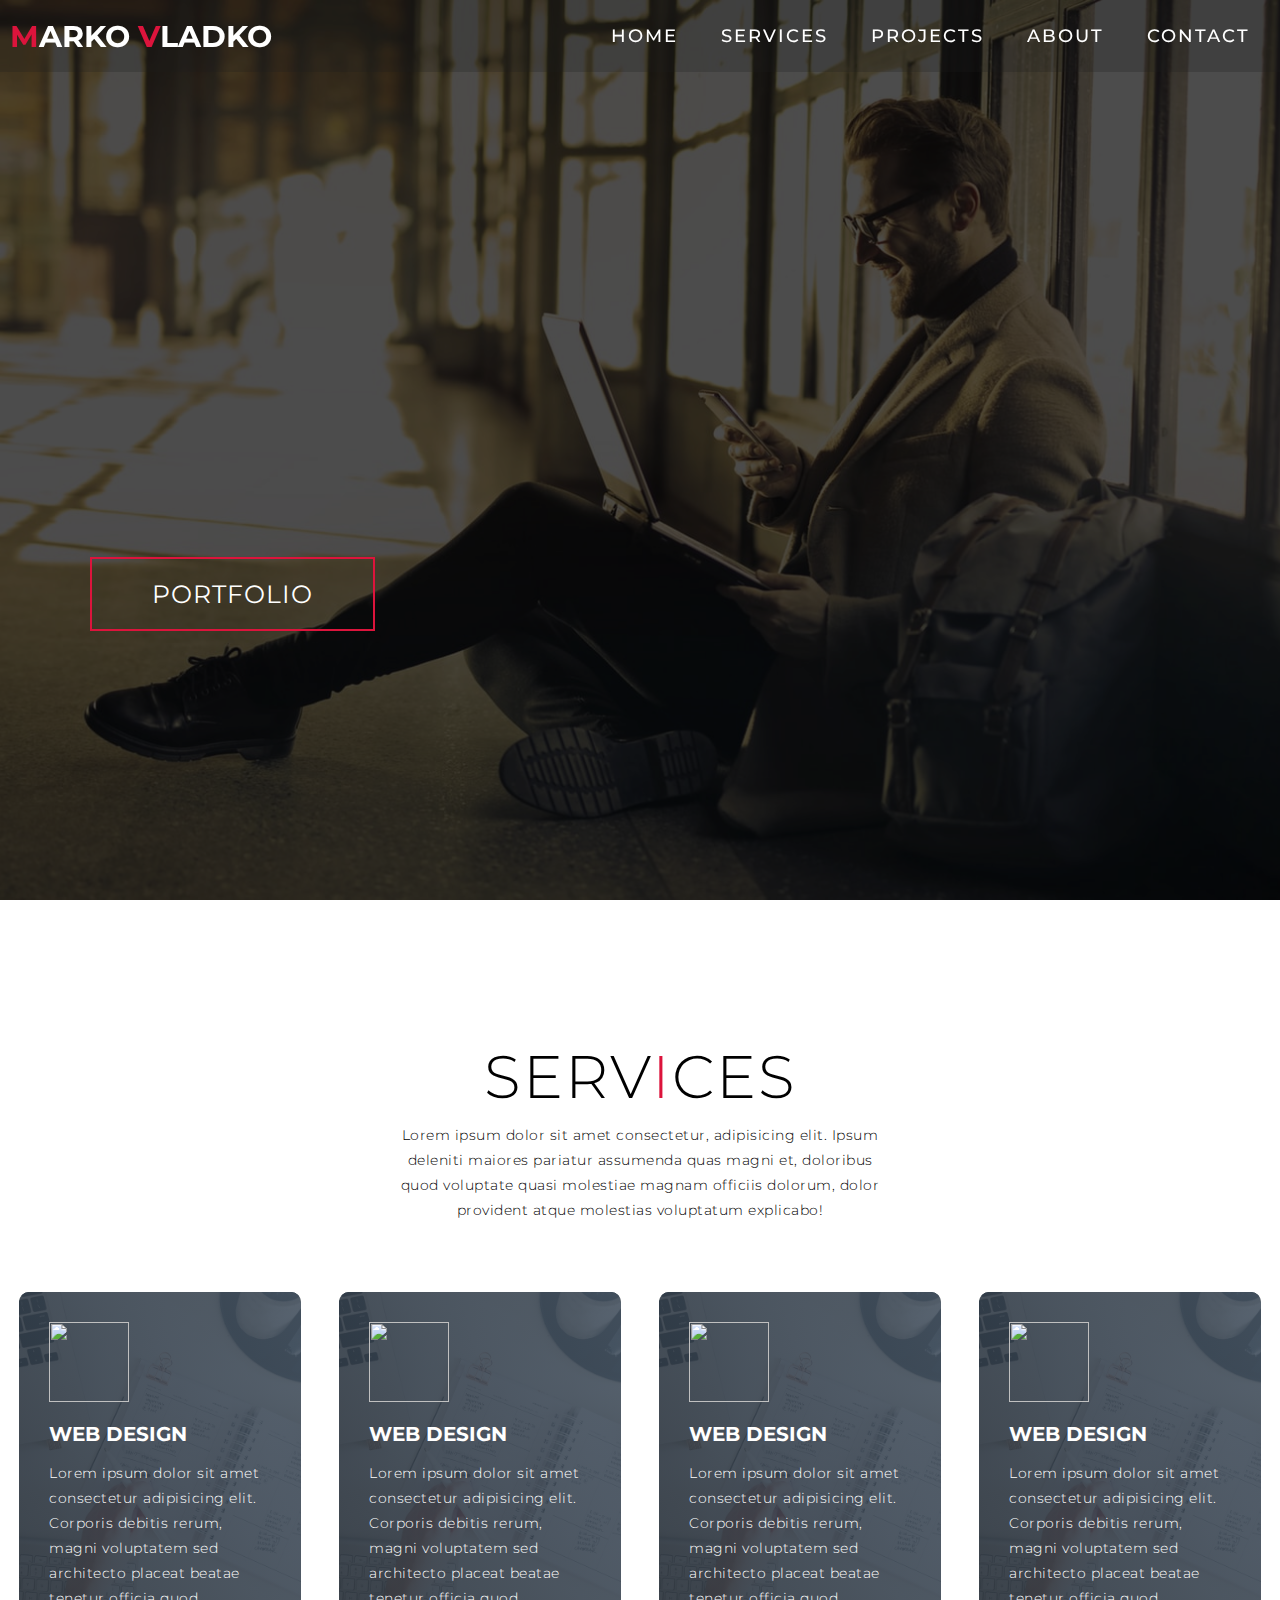
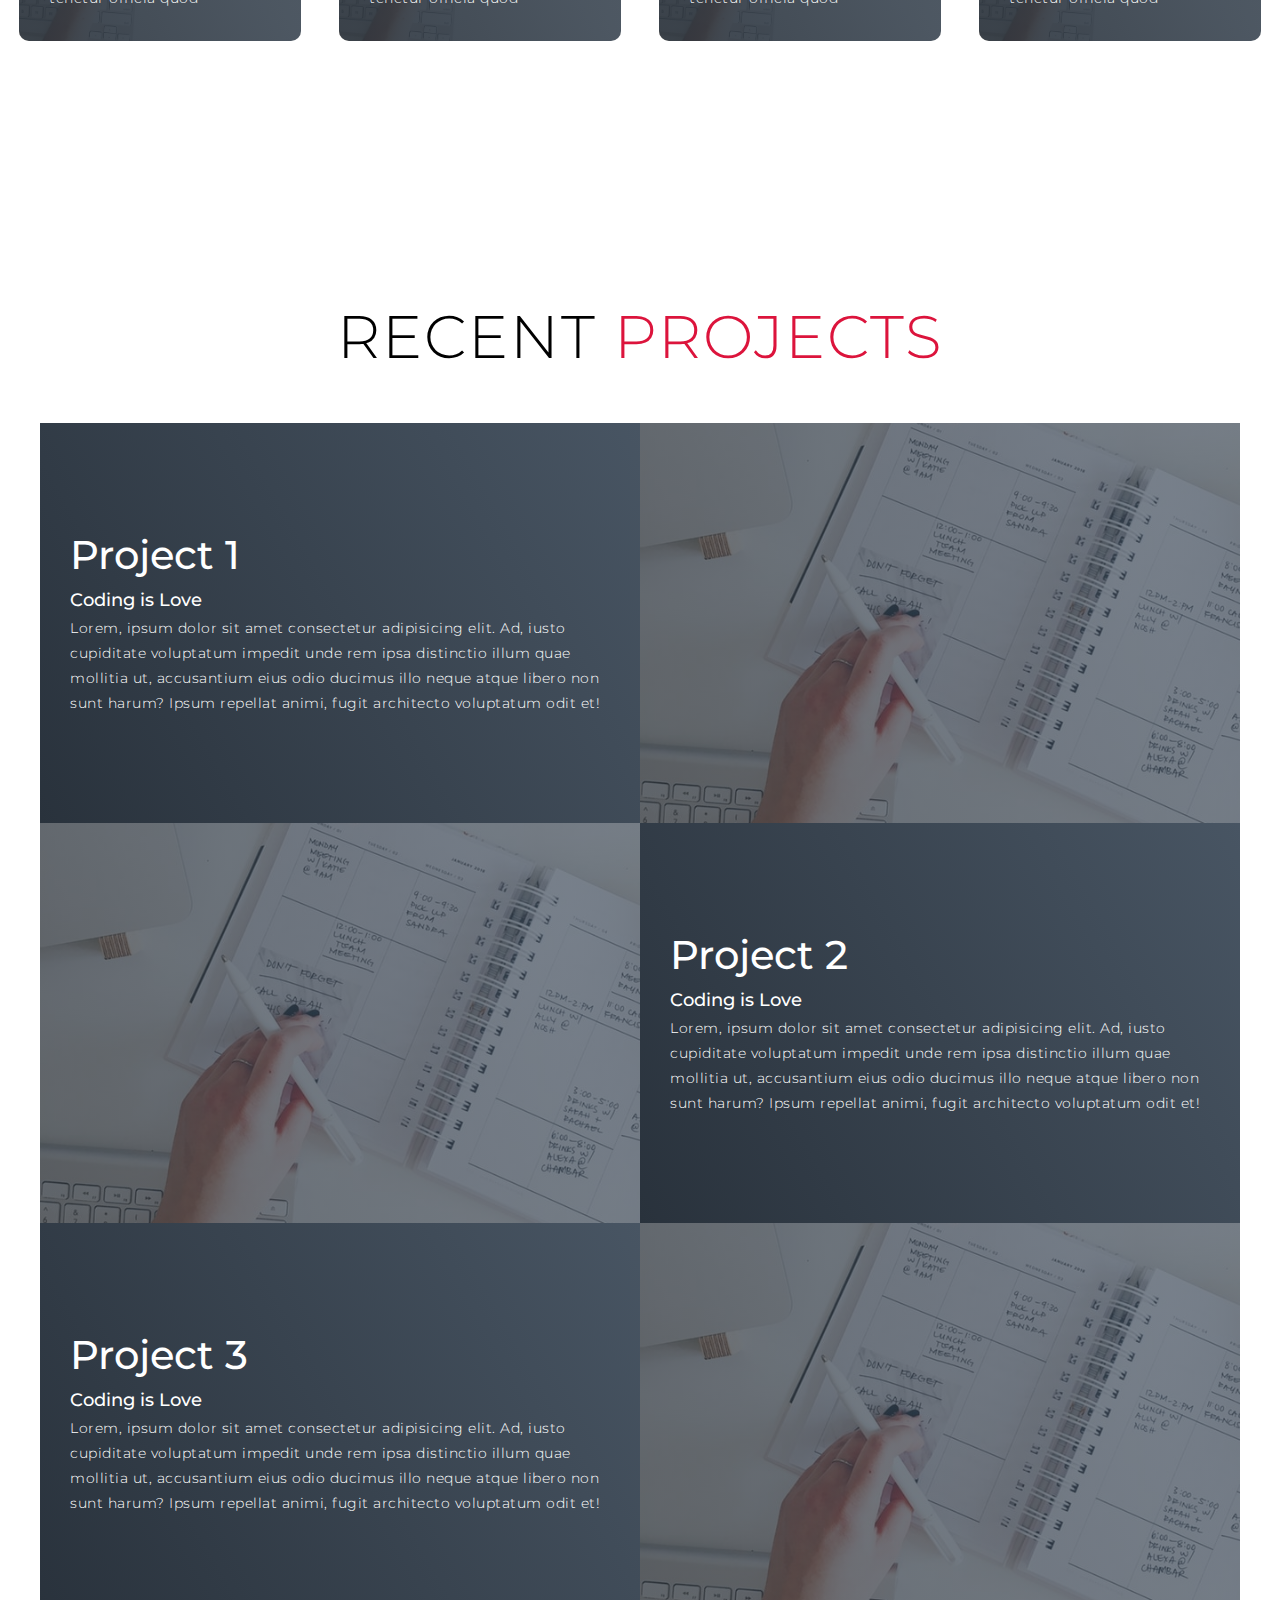
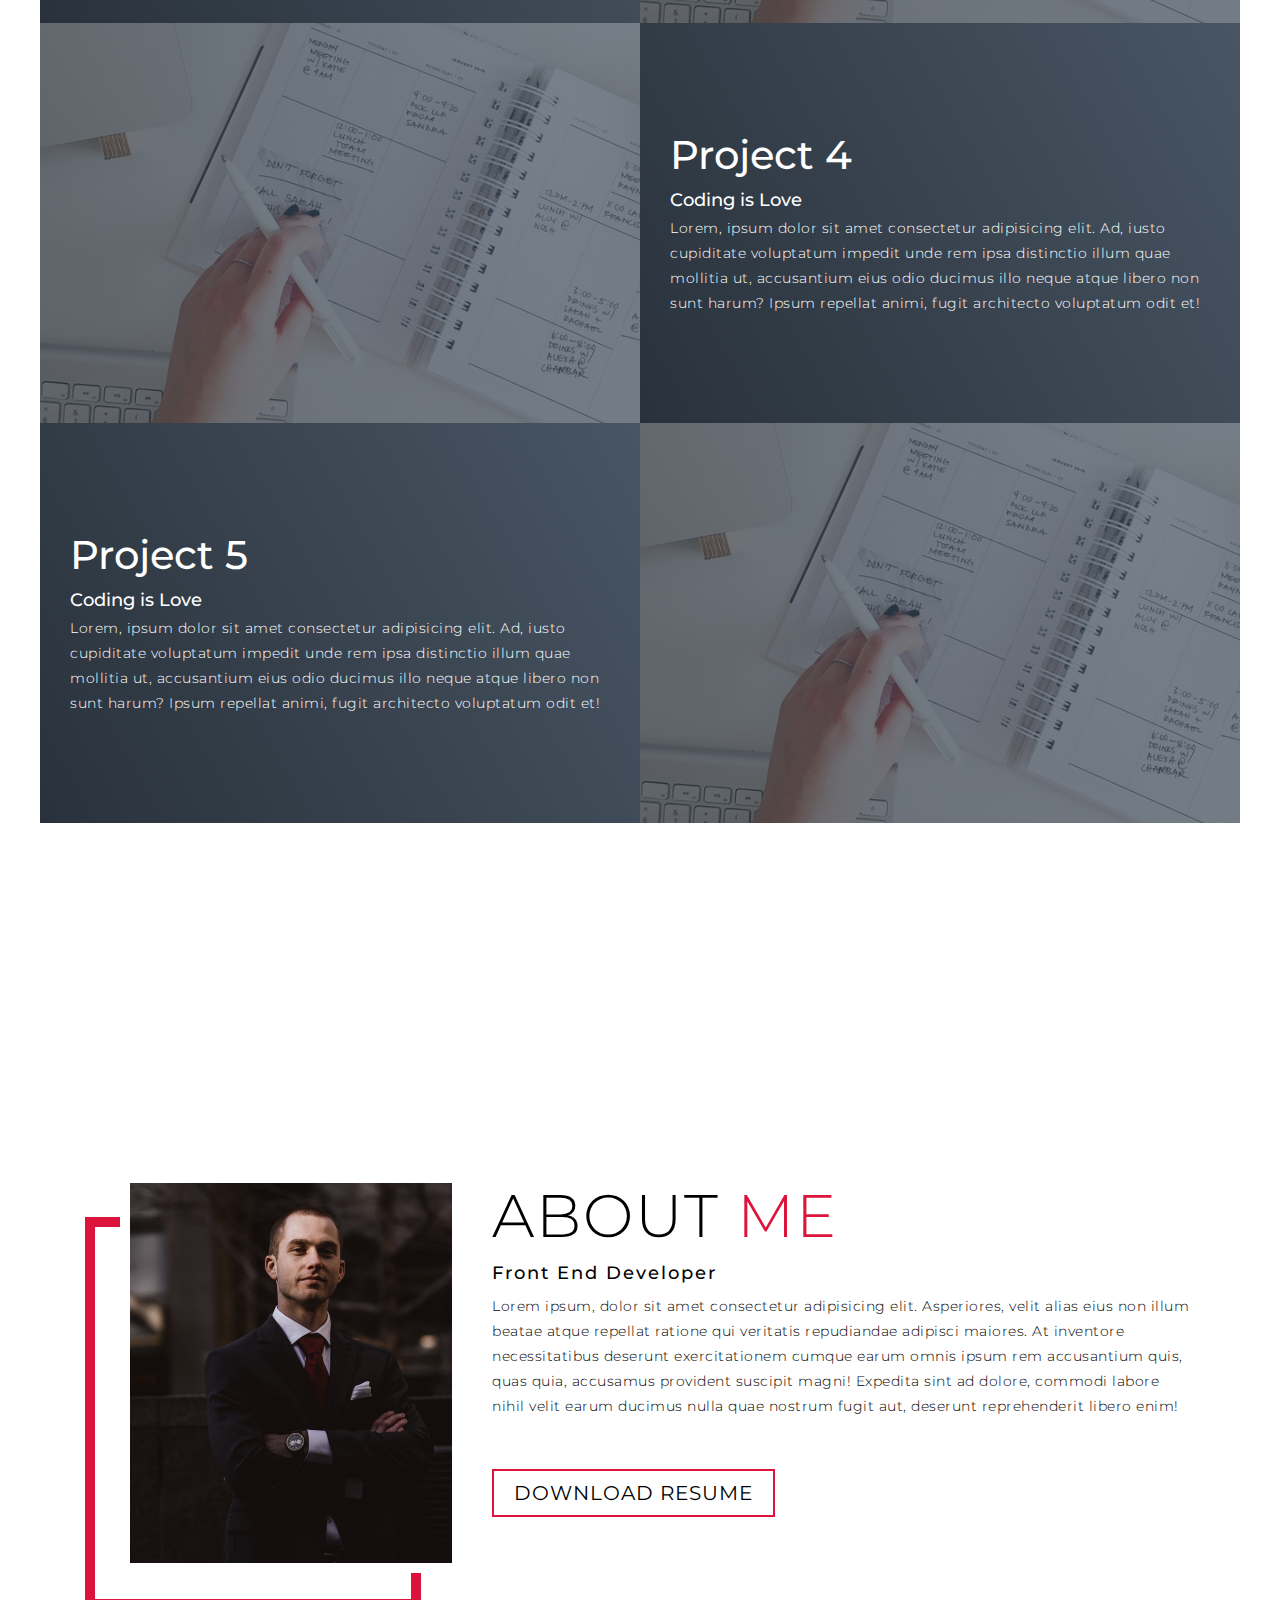
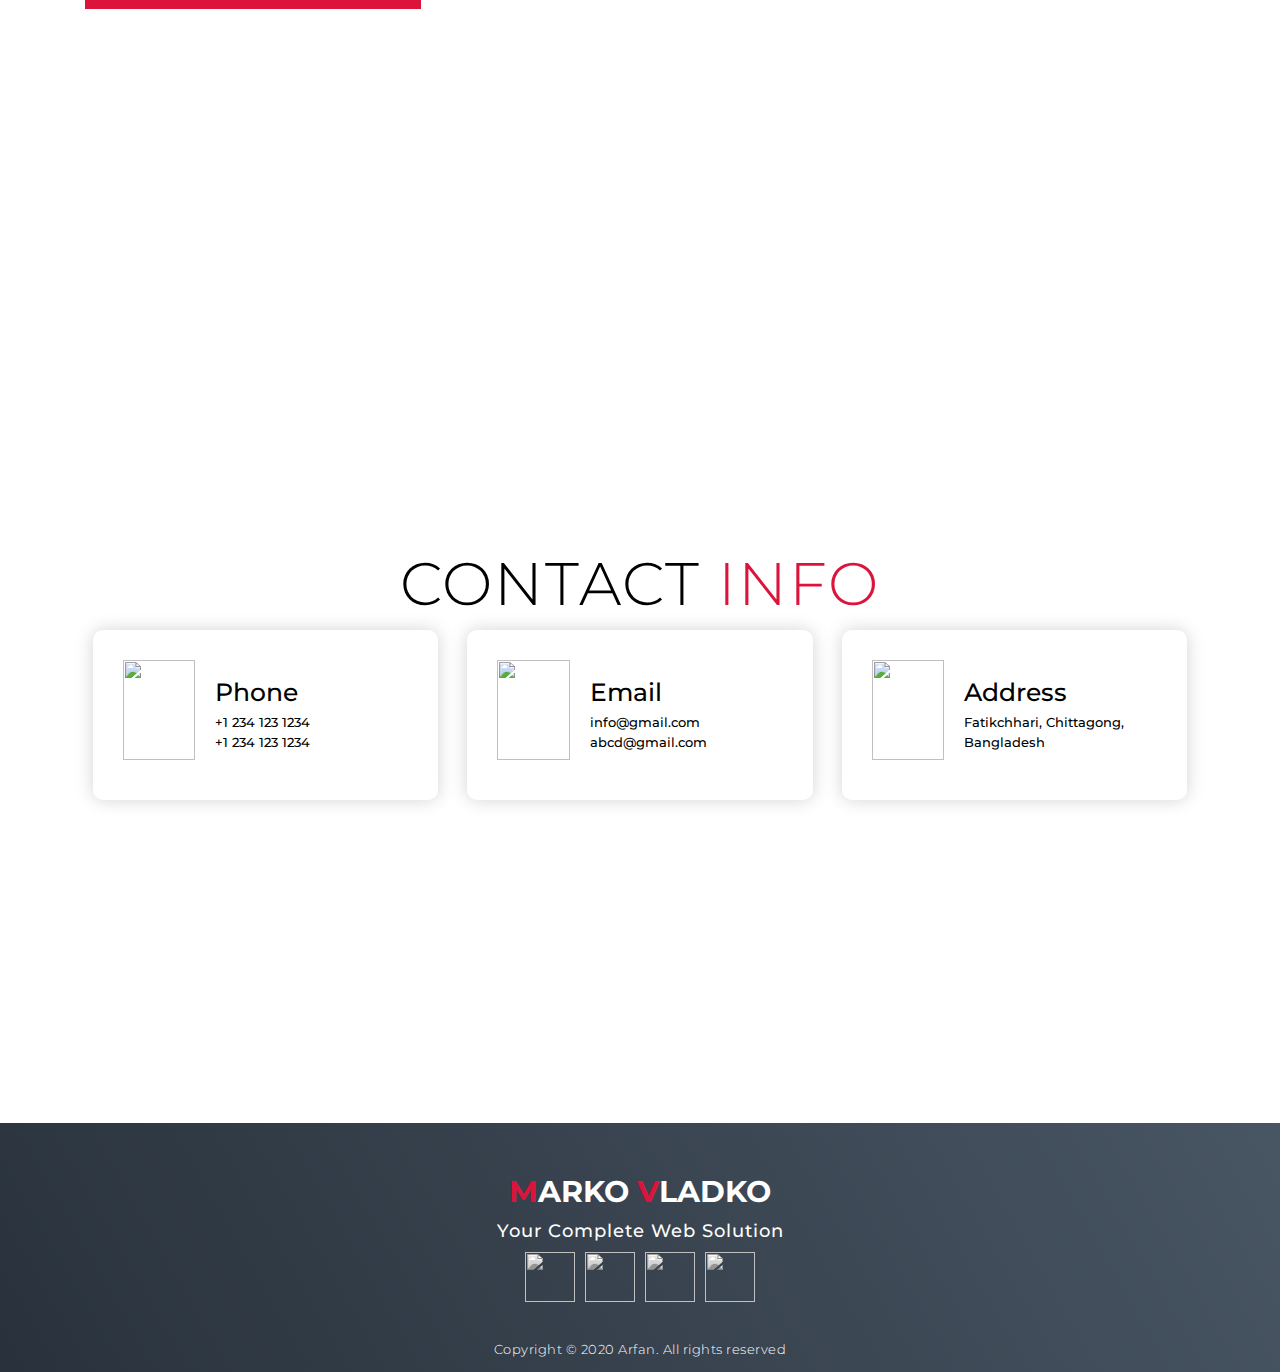
==== index.html @ 1bee06eb "zmena1" ====
<!DOCTYPE html>
<html lang="en">

<head>
    <meta charset="UTF-8">
    <meta name="viewport" content="width=device-width, initial-scale=1.0">
    <link rel="stylesheet" href="style.css">
    <title>My Website</title>
</head>

<body>
    <!-- Header -->
    <section id="header">
        <div class="header container">
            <div class="nav-bar">
                <div class="brand">
                    <a href="#hero">
                        <h1><span>M</span>arko <span>V</span>ladko</h1>
                    </a>
                </div>
                <div class="nav-list">
                    <div class="hamburger">
                        <div class="bar"></div>
                    </div>
                    <ul>
                        <li><a href="#hero" data-after="Home">Home</a></li>
                        <li><a href="#services" data-after="Service">Services</a></li>
                        <li><a href="#projects" data-after="Projects">Projects</a></li>
                        <li><a href="#about" data-after="About">About</a></li>
                        <li><a href="#contact" data-after="Contact">Contact</a></li>
                    </ul>
                </div>
            </div>
        </div>
    </section>
    <!-- End Header -->


    <!-- Hero Section  -->
    <section id="hero">
        <div class="hero container">
            <div>
                <h1>Hello, <span></span></h1>
                <h1>Our Name is <span></span></h1>
                <h1>Marko & Vladko<span></span></h1>
                <a href="#projects" type="button" class="cta">Portfolio</a>
            </div>
        </div>
    </section>
    <!-- End Hero Section  -->

    <!-- Service Section -->
    <section id="services">
        <div class="services container">
            <div class="service-top">
                <h1 class="section-title">Serv<span>i</span>ces</h1>
                <p>Lorem ipsum dolor sit amet consectetur, adipisicing elit. Ipsum deleniti maiores pariatur assumenda quas magni et, doloribus quod voluptate quasi molestiae magnam officiis dolorum, dolor provident atque molestias voluptatum explicabo!</p>
            </div>
            <div class="service-bottom">
                <div class="service-item">
                    <div class="icon"><img src="https://img.icons8.com/bubbles/100/000000/services.png" /></div>
                    <h2>Web Design</h2>
                    <p>Lorem ipsum dolor sit amet consectetur adipisicing elit. Corporis debitis rerum, magni voluptatem sed architecto placeat beatae tenetur officia quod</p>
                </div>
                <div class="service-item">
                    <div class="icon"><img src="https://img.icons8.com/bubbles/100/000000/services.png" /></div>
                    <h2>Web Design</h2>
                    <p>Lorem ipsum dolor sit amet consectetur adipisicing elit. Corporis debitis rerum, magni voluptatem sed architecto placeat beatae tenetur officia quod</p>
                </div>
                <div class="service-item">
                    <div class="icon"><img src="https://img.icons8.com/bubbles/100/000000/services.png" /></div>
                    <h2>Web Design</h2>
                    <p>Lorem ipsum dolor sit amet consectetur adipisicing elit. Corporis debitis rerum, magni voluptatem sed architecto placeat beatae tenetur officia quod</p>
                </div>
                <div class="service-item">
                    <div class="icon"><img src="https://img.icons8.com/bubbles/100/000000/services.png" /></div>
                    <h2>Web Design</h2>
                    <p>Lorem ipsum dolor sit amet consectetur adipisicing elit. Corporis debitis rerum, magni voluptatem sed architecto placeat beatae tenetur officia quod</p>
                </div>
            </div>
        </div>
    </section>
    <!-- End Service Section -->

    <!-- Projects Section -->
    <section id="projects">
        <div class="projects container">
            <div class="projects-header">
                <h1 class="section-title">Recent <span>Projects</span></h1>
            </div>
            <div class="all-projects">
                <div class="project-item">
                    <div class="project-info">
                        <h1>Project 1</h1>
                        <h2>Coding is Love</h2>
                        <p>Lorem, ipsum dolor sit amet consectetur adipisicing elit. Ad, iusto cupiditate voluptatum impedit unde rem ipsa distinctio illum quae mollitia ut, accusantium eius odio ducimus illo neque atque libero non sunt harum? Ipsum repellat
                            animi, fugit architecto voluptatum odit et!</p>
                    </div>
                    <div class="project-img">
                        <img src="./img/img-1.png" alt="img">
                    </div>
                </div>
                <div class="project-item">
                    <div class="project-info">
                        <h1>Project 2</h1>
                        <h2>Coding is Love</h2>
                        <p>Lorem, ipsum dolor sit amet consectetur adipisicing elit. Ad, iusto cupiditate voluptatum impedit unde rem ipsa distinctio illum quae mollitia ut, accusantium eius odio ducimus illo neque atque libero non sunt harum? Ipsum repellat
                            animi, fugit architecto voluptatum odit et!</p>
                    </div>
                    <div class="project-img">
                        <img src="./img/img-1.png" alt="img">
                    </div>
                </div>
                <div class="project-item">
                    <div class="project-info">
                        <h1>Project 3</h1>
                        <h2>Coding is Love</h2>
                        <p>Lorem, ipsum dolor sit amet consectetur adipisicing elit. Ad, iusto cupiditate voluptatum impedit unde rem ipsa distinctio illum quae mollitia ut, accusantium eius odio ducimus illo neque atque libero non sunt harum? Ipsum repellat
                            animi, fugit architecto voluptatum odit et!</p>
                    </div>
                    <div class="project-img">
                        <img src="./img/img-1.png" alt="img">
                    </div>
                </div>
                <div class="project-item">
                    <div class="project-info">
                        <h1>Project 4</h1>
                        <h2>Coding is Love</h2>
                        <p>Lorem, ipsum dolor sit amet consectetur adipisicing elit. Ad, iusto cupiditate voluptatum impedit unde rem ipsa distinctio illum quae mollitia ut, accusantium eius odio ducimus illo neque atque libero non sunt harum? Ipsum repellat
                            animi, fugit architecto voluptatum odit et!</p>
                    </div>
                    <div class="project-img">
                        <img src="./img/img-1.png" alt="img">
                    </div>
                </div>
                <div class="project-item">
                    <div class="project-info">
                        <h1>Project 5</h1>
                        <h2>Coding is Love</h2>
                        <p>Lorem, ipsum dolor sit amet consectetur adipisicing elit. Ad, iusto cupiditate voluptatum impedit unde rem ipsa distinctio illum quae mollitia ut, accusantium eius odio ducimus illo neque atque libero non sunt harum? Ipsum repellat
                            animi, fugit architecto voluptatum odit et!</p>
                    </div>
                    <div class="project-img">
                        <img src="./img/img-1.png" alt="img">
                    </div>
                </div>
            </div>
        </div>
    </section>
    <!-- End Projects Section -->

    <!-- About Section -->
    <section id="about">
        <div class="about container">
            <div class="col-left">
                <div class="about-img">
                    <img src="./img/img-2.png" alt="img">
                </div>
            </div>
            <div class="col-right">
                <h1 class="section-title">About <span>me</span></h1>
                <h2>Front End Developer</h2>
                <p>Lorem ipsum, dolor sit amet consectetur adipisicing elit. Asperiores, velit alias eius non illum beatae atque repellat ratione qui veritatis repudiandae adipisci maiores. At inventore necessitatibus deserunt exercitationem cumque earum
                    omnis ipsum rem accusantium quis, quas quia, accusamus provident suscipit magni! Expedita sint ad dolore, commodi labore nihil velit earum ducimus nulla quae nostrum fugit aut, deserunt reprehenderit libero enim!</p>
                <a href="#" class="cta">Download Resume</a>
            </div>
        </div>
    </section>
    <!-- End About Section -->

    <!-- Contact Section -->
    <section id="contact">
        <div class="contact container">
            <div>
                <h1 class="section-title">Contact <span>info</span></h1>
            </div>
            <div class="contact-items">
                <div class="contact-item">
                    <div class="icon"><img src="https://img.icons8.com/bubbles/100/000000/phone.png" /></div>
                    <div class="contact-info">
                        <h1>Phone</h1>
                        <h2>+1 234 123 1234</h2>
                        <h2>+1 234 123 1234</h2>
                    </div>
                </div>
                <div class="contact-item">
                    <div class="icon"><img src="https://img.icons8.com/bubbles/100/000000/new-post.png" /></div>
                    <div class="contact-info">
                        <h1>Email</h1>
                        <h2>info@gmail.com</h2>
                        <h2>abcd@gmail.com</h2>
                    </div>
                </div>
                <div class="contact-item">
                    <div class="icon"><img src="https://img.icons8.com/bubbles/100/000000/map-marker.png" /></div>
                    <div class="contact-info">
                        <h1>Address</h1>
                        <h2>Fatikchhari, Chittagong, Bangladesh</h2>
                    </div>
                </div>
            </div>
        </div>
    </section>
    <!-- End Contact Section -->

    <!-- Footer -->
    <section id="footer">
        <div class="footer container">
            <div class="brand">
                <h1><span>M</span>arko <span>V</span>ladko</h1>
            </div>
            <h2>Your Complete Web Solution</h2>
            <div class="social-icon">
                <div class="social-item">
                    <a href="#"><img src="https://img.icons8.com/bubbles/100/000000/facebook-new.png" /></a>
                </div>
                <div class="social-item">
                    <a href="#"><img src="https://img.icons8.com/bubbles/100/000000/instagram-new.png" /></a>
                </div>
                <div class="social-item">
                    <a href="#"><img src="https://img.icons8.com/bubbles/100/000000/twitter.png" /></a>
                </div>
                <div class="social-item">
                    <a href="#"><img src="https://img.icons8.com/bubbles/100/000000/behance.png" /></a>
                </div>
            </div>
            <p>Copyright © 2020 Arfan. All rights reserved</p>
        </div>
    </section>
    <!-- End Footer -->
    <script src="./app.js"></script>
</body>

</html>
---- style.css ----
@import 'https://fonts.googleapis.com/css?family=Montserrat:300, 400, 700&display=swap';
* {
	padding: 0;
	margin: 0;
	box-sizing: border-box;
}
html {
	font-size: 10px;
	font-family: 'Montserrat', sans-serif;
	scroll-behavior: smooth;
}
a {
	text-decoration: none;
}
.container {
	min-height: 100vh;
	width: 100%;
	display: flex;
	align-items: center;
	justify-content: center;
}
img {
	height: 100%;
	width: 100%;
	object-fit: cover;
}
p {
	color: black;
	font-size: 1.4rem;
	margin-top: 5px;
	line-height: 2.5rem;
	font-weight: 300;
	letter-spacing: 0.05rem;
}
.section-title {
	font-size: 4rem;
	font-weight: 300;
	color: black;
	margin-bottom: 10px;
	text-transform: uppercase;
	letter-spacing: 0.2rem;
	text-align: center;
}
.section-title span {
	color: crimson;
}

.cta {
	display: inline-block;
	padding: 10px 30px;
	color: white;
	background-color: transparent;
	border: 2px solid crimson;
	font-size: 2rem;
	text-transform: uppercase;
	letter-spacing: 0.1rem;
	margin-top: 30px;
	transition: 0.3s ease;
	transition-property: background-color, color;
}
.cta:hover {
	color: white;
	background-color: crimson;
}
.brand h1 {
	font-size: 3rem;
	text-transform: uppercase;
	color: white;
}
.brand h1 span {
	color: crimson;
}

/* Header section */
#header {
	position: fixed;
	z-index: 1000;
	left: 0;
	top: 0;
	width: 100vw;
	height: auto;
}
#header .header {
	min-height: 8vh;
	background-color: rgba(31, 30, 30, 0.24);
	transition: 0.3s ease background-color;
}
#header .nav-bar {
	display: flex;
	align-items: center;
	justify-content: space-between;
	width: 100%;
	height: 100%;
	max-width: 1300px;
	padding: 0 10px;
}
#header .nav-list ul {
	list-style: none;
	position: absolute;
	background-color: rgb(31, 30, 30);
	width: 100vw;
	height: 100vh;
	left: 100%;
	top: 0;
	display: flex;
	flex-direction: column;
	justify-content: center;
	align-items: center;
	z-index: 1;
	overflow-x: hidden;
	transition: 0.5s ease left;
}
#header .nav-list ul.active {
	left: 0%;
}
#header .nav-list ul a {
	font-size: 2.5rem;
	font-weight: 500;
	letter-spacing: 0.2rem;
	text-decoration: none;
	color: white;
	text-transform: uppercase;
	padding: 20px;
	display: block;
}
#header .nav-list ul a::after {
	content: attr(data-after);
	position: absolute;
	top: 50%;
	left: 50%;
	transform: translate(-50%, -50%) scale(0);
	color: rgba(240, 248, 255, 0.021);
	font-size: 13rem;
	letter-spacing: 50px;
	z-index: -1;
	transition: 0.3s ease letter-spacing;
}
#header .nav-list ul li:hover a::after {
	transform: translate(-50%, -50%) scale(1);
	letter-spacing: initial;
}
#header .nav-list ul li:hover a {
	color: crimson;
}
#header .hamburger {
	height: 60px;
	width: 60px;
	display: inline-block;
	border: 3px solid white;
	border-radius: 50%;
	position: relative;
	display: flex;
	align-items: center;
	justify-content: center;
	z-index: 100;
	cursor: pointer;
	transform: scale(0.8);
	margin-right: 20px;
}
#header .hamburger:after {
	position: absolute;
	content: '';
	height: 100%;
	width: 100%;
	border-radius: 50%;
	border: 3px solid white;
	animation: hamburger_puls 1s ease infinite;
}
#header .hamburger .bar {
	height: 2px;
	width: 30px;
	position: relative;
	background-color: white;
	z-index: -1;
}
#header .hamburger .bar::after,
#header .hamburger .bar::before {
	content: '';
	position: absolute;
	height: 100%;
	width: 100%;
	left: 0;
	background-color: white;
	transition: 0.3s ease;
	transition-property: top, bottom;
}
#header .hamburger .bar::after {
	top: 8px;
}
#header .hamburger .bar::before {
	bottom: 8px;
}
#header .hamburger.active .bar::before {
	bottom: 0;
}
#header .hamburger.active .bar::after {
	top: 0;
}
/* End Header section */

/* Hero Section */
#hero {
	background-image: url(./img/hero-bg.png);
	background-size: cover;
	background-position: top center;
	position: relative;
	z-index: 1;
}
#hero::after {
	content: '';
	position: absolute;
	left: 0;
	top: 0;
	height: 100%;
	width: 100%;
	background-color: black;
	opacity: 0.7;
	z-index: -1;
}
#hero .hero {
	max-width: 1200px;
	margin: 0 auto;
	padding: 0 50px;
	justify-content: flex-start;
}
#hero h1 {
	display: block;
	width: fit-content;
	font-size: 4rem;
	position: relative;
	color: transparent;
	animation: text_reveal 0.5s ease forwards;
	animation-delay: 1s;
}
#hero h1:nth-child(1) {
	animation-delay: 1s;
}
#hero h1:nth-child(2) {
	animation-delay: 2s;
}
#hero h1:nth-child(3) {
	animation: text_reveal_name 0.5s ease forwards;
	animation-delay: 3s;
}
#hero h1 span {
	position: absolute;
	top: 0;
	left: 0;
	height: 100%;
	width: 0;
	background-color: crimson;
	animation: text_reveal_box 1s ease;
	animation-delay: 0.5s;
}
#hero h1:nth-child(1) span {
	animation-delay: 0.5s;
}
#hero h1:nth-child(2) span {
	animation-delay: 1.5s;
}
#hero h1:nth-child(3) span {
	animation-delay: 2.5s;
}

/* End Hero Section */

/* Services Section */
#services .services {
	flex-direction: column;
	text-align: center;
	max-width: 1500px;
	margin: 0 auto;
	padding: 100px 0;
}
#services .service-top {
	max-width: 500px;
	margin: 0 auto;
}
#services .service-bottom {
	display: flex;
	align-items: center;
	justify-content: center;
	flex-wrap: wrap;
	margin-top: 50px;
}
#services .service-item {
	flex-basis: 80%;
	display: flex;
	align-items: flex-start;
	justify-content: center;
	flex-direction: column;
	padding: 30px;
	border-radius: 10px;
	background-image: url(./img/img-1.png);
	background-size: cover;
	margin: 10px 5%;
	position: relative;
	z-index: 1;
	overflow: hidden;
}
#services .service-item::after {
	content: '';
	position: absolute;
	left: 0;
	top: 0;
	height: 100%;
	width: 100%;
	background-image: linear-gradient(60deg, #29323c 0%, #485563 100%);
	opacity: 0.9;
	z-index: -1;
}
#services .service-bottom .icon {
	height: 80px;
	width: 80px;
	margin-bottom: 20px;
}
#services .service-item h2 {
	font-size: 2rem;
	color: white;
	margin-bottom: 10px;
	text-transform: uppercase;
}
#services .service-item p {
	color: white;
	text-align: left;
}
/* End Services Section */

/* Projects section */
#projects .projects {
	flex-direction: column;
	max-width: 1200px;
	margin: 0 auto;
	padding: 100px 0;
}
#projects .projects-header h1 {
	margin-bottom: 50px;
}
#projects .all-projects {
	display: flex;
	align-items: center;
	justify-content: center;
	flex-direction: column;
}
#projects .project-item {
	display: flex;
	align-items: center;
	justify-content: center;
	flex-direction: column;
	width: 80%;
	margin: 20px auto;
	overflow: hidden;
	border-radius: 10px;
}
#projects .project-info {
	padding: 30px;
	flex-basis: 50%;
	height: 100%;
	display: flex;
	align-items: flex-start;
	justify-content: center;
	flex-direction: column;
	background-image: linear-gradient(60deg, #29323c 0%, #485563 100%);
	color: white;
}
#projects .project-info h1 {
	font-size: 4rem;
	font-weight: 500;
}
#projects .project-info h2 {
	font-size: 1.8rem;
	font-weight: 500;
	margin-top: 10px;
}
#projects .project-info p {
	color: white;
}
#projects .project-img {
	flex-basis: 50%;
	height: 300px;
	overflow: hidden;
	position: relative;
}
#projects .project-img:after {
	content: '';
	position: absolute;
	left: 0;
	top: 0;
	height: 100%;
	width: 100%;
	background-image: linear-gradient(60deg, #29323c 0%, #485563 100%);
	opacity: 0.7;
}
#projects .project-img img {
	transition: 0.3s ease transform;
}
#projects .project-item:hover .project-img img {
	transform: scale(1.1);
}
/* End Projects section */

/* About Section */
#about .about {
	flex-direction: column-reverse;
	text-align: center;
	max-width: 1200px;
	margin: 0 auto;
	padding: 100px 20px;
}
#about .col-left {
	width: 250px;
	height: 360px;
}
#about .col-right {
	width: 100%;
}
#about .col-right h2 {
	font-size: 1.8rem;
	font-weight: 500;
	letter-spacing: 0.2rem;
	margin-bottom: 10px;
}
#about .col-right p {
	margin-bottom: 20px;
}
#about .col-right .cta {
	color: black;
	margin-bottom: 50px;
	padding: 10px 20px;
	font-size: 2rem;
}
#about .col-left .about-img {
	height: 100%;
	width: 100%;
	position: relative;
	border: 10px solid white;
}
#about .col-left .about-img::after {
	content: '';
	position: absolute;
	left: -33px;
	top: 19px;
	height: 98%;
	width: 98%;
	border: 7px solid crimson;
	z-index: -1;
}
/* End About Section */

/* contact Section */
#contact .contact {
	flex-direction: column;
	max-width: 1200px;
	margin: 0 auto;
	width: 90%;
}
#contact .contact-items {
	/* max-width: 400px; */
	width: 100%;
}
#contact .contact-item {
	width: 80%;
	padding: 20px;
	text-align: center;
	border-radius: 10px;
	padding: 30px;
	margin: 30px;
	display: flex;
	justify-content: center;
	align-items: center;
	flex-direction: column;
	box-shadow: 0px 0px 18px 0 #0000002c;
	transition: 0.3s ease box-shadow;
}
#contact .contact-item:hover {
	box-shadow: 0px 0px 5px 0 #0000002c;
}
#contact .icon {
	width: 70px;
	margin: 0 auto;
	margin-bottom: 10px;
}
#contact .contact-info h1 {
	font-size: 2.5rem;
	font-weight: 500;
	margin-bottom: 5px;
}
#contact .contact-info h2 {
	font-size: 1.3rem;
	line-height: 2rem;
	font-weight: 500;
}
/*End contact Section */

/* Footer */
#footer {
	background-image: linear-gradient(60deg, #29323c 0%, #485563 100%);
}
#footer .footer {
	min-height: 200px;
	flex-direction: column;
	padding-top: 50px;
	padding-bottom: 10px;
}
#footer h2 {
	color: white;
	font-weight: 500;
	font-size: 1.8rem;
	letter-spacing: 0.1rem;
	margin-top: 10px;
	margin-bottom: 10px;
}
#footer .social-icon {
	display: flex;
	margin-bottom: 30px;
}
#footer .social-item {
	height: 50px;
	width: 50px;
	margin: 0 5px;
}
#footer .social-item img {
	filter: grayscale(1);
	transition: 0.3s ease filter;
}
#footer .social-item:hover img {
	filter: grayscale(0);
}
#footer p {
	color: white;
	font-size: 1.3rem;
}
/* End Footer */

/* Keyframes */
@keyframes hamburger_puls {
	0% {
		opacity: 1;
		transform: scale(1);
	}
	100% {
		opacity: 0;
		transform: scale(1.4);
	}
}
@keyframes text_reveal_box {
	50% {
		width: 100%;
		left: 0;
	}
	100% {
		width: 0;
		left: 100%;
	}
}
@keyframes text_reveal {
	100% {
		color: white;
	}
}
@keyframes text_reveal_name {
	100% {
		color: crimson;
		font-weight: 500;
	}
}
/* End Keyframes */

/* Media Query For Tablet */
@media only screen and (min-width: 768px) {
	.cta {
		font-size: 2.5rem;
		padding: 20px 60px;
	}
	h1.section-title {
		font-size: 6rem;
	}

	/* Hero */
	#hero h1 {
		font-size: 7rem;
	}
	/* End Hero */

	/* Services Section */
	#services .service-bottom .service-item {
		flex-basis: 45%;
		margin: 2.5%;
	}
	/* End Services Section */

	/* Project */
	#projects .project-item {
		flex-direction: row;
	}
	#projects .project-item:nth-child(even) {
		flex-direction: row-reverse;
	}
	#projects .project-item {
		height: 400px;
		margin: 0;
		width: 100%;
		border-radius: 0;
	}
	#projects .all-projects .project-info {
		height: 100%;
	}
	#projects .all-projects .project-img {
		height: 100%;
	}
	/* End Project */

	/* About */
	#about .about {
		flex-direction: row;
	}
	#about .col-left {
		width: 600px;
		height: 400px;
		padding-left: 60px;
	}
	#about .about .col-left .about-img::after {
		left: -45px;
		top: 34px;
		height: 98%;
		width: 98%;
		border: 10px solid crimson;
	}
	#about .col-right {
		text-align: left;
		padding: 30px;
	}
	#about .col-right h1 {
		text-align: left;
	}
	/* End About */

	/* contact  */
	#contact .contact {
		flex-direction: column;
		padding: 100px 0;
		align-items: center;
		justify-content: center;
		min-width: 20vh;
	}
	#contact .contact-items {
		width: 100%;
		display: flex;
		flex-direction: row;
		justify-content: space-evenly;
		margin: 0;
	}
	#contact .contact-item {
		width: 30%;
		margin: 0;
		flex-direction: row;
	}
	#contact .contact-item .icon {
		height: 100px;
		width: 100px;
	}
	#contact .contact-item .icon img {
		object-fit: contain;
	}
	#contact .contact-item .contact-info {
		width: 100%;
		text-align: left;
		padding-left: 20px;
	}
	/* End contact  */
}
/* End Media Query For Tablet */

/* Media Query For Desktop */
@media only screen and (min-width: 1200px) {
	/* header */
	#header .hamburger {
		display: none;
	}
	#header .nav-list ul {
		position: initial;
		display: block;
		height: auto;
		width: fit-content;
		background-color: transparent;
	}
	#header .nav-list ul li {
		display: inline-block;
	}
	#header .nav-list ul li a {
		font-size: 1.8rem;
	}
	#header .nav-list ul a:after {
		display: none;
	}
	/* End header */

	#services .service-bottom .service-item {
		flex-basis: 22%;
		margin: 1.5%;
	}
}
/* End  Media Query For Desktop */
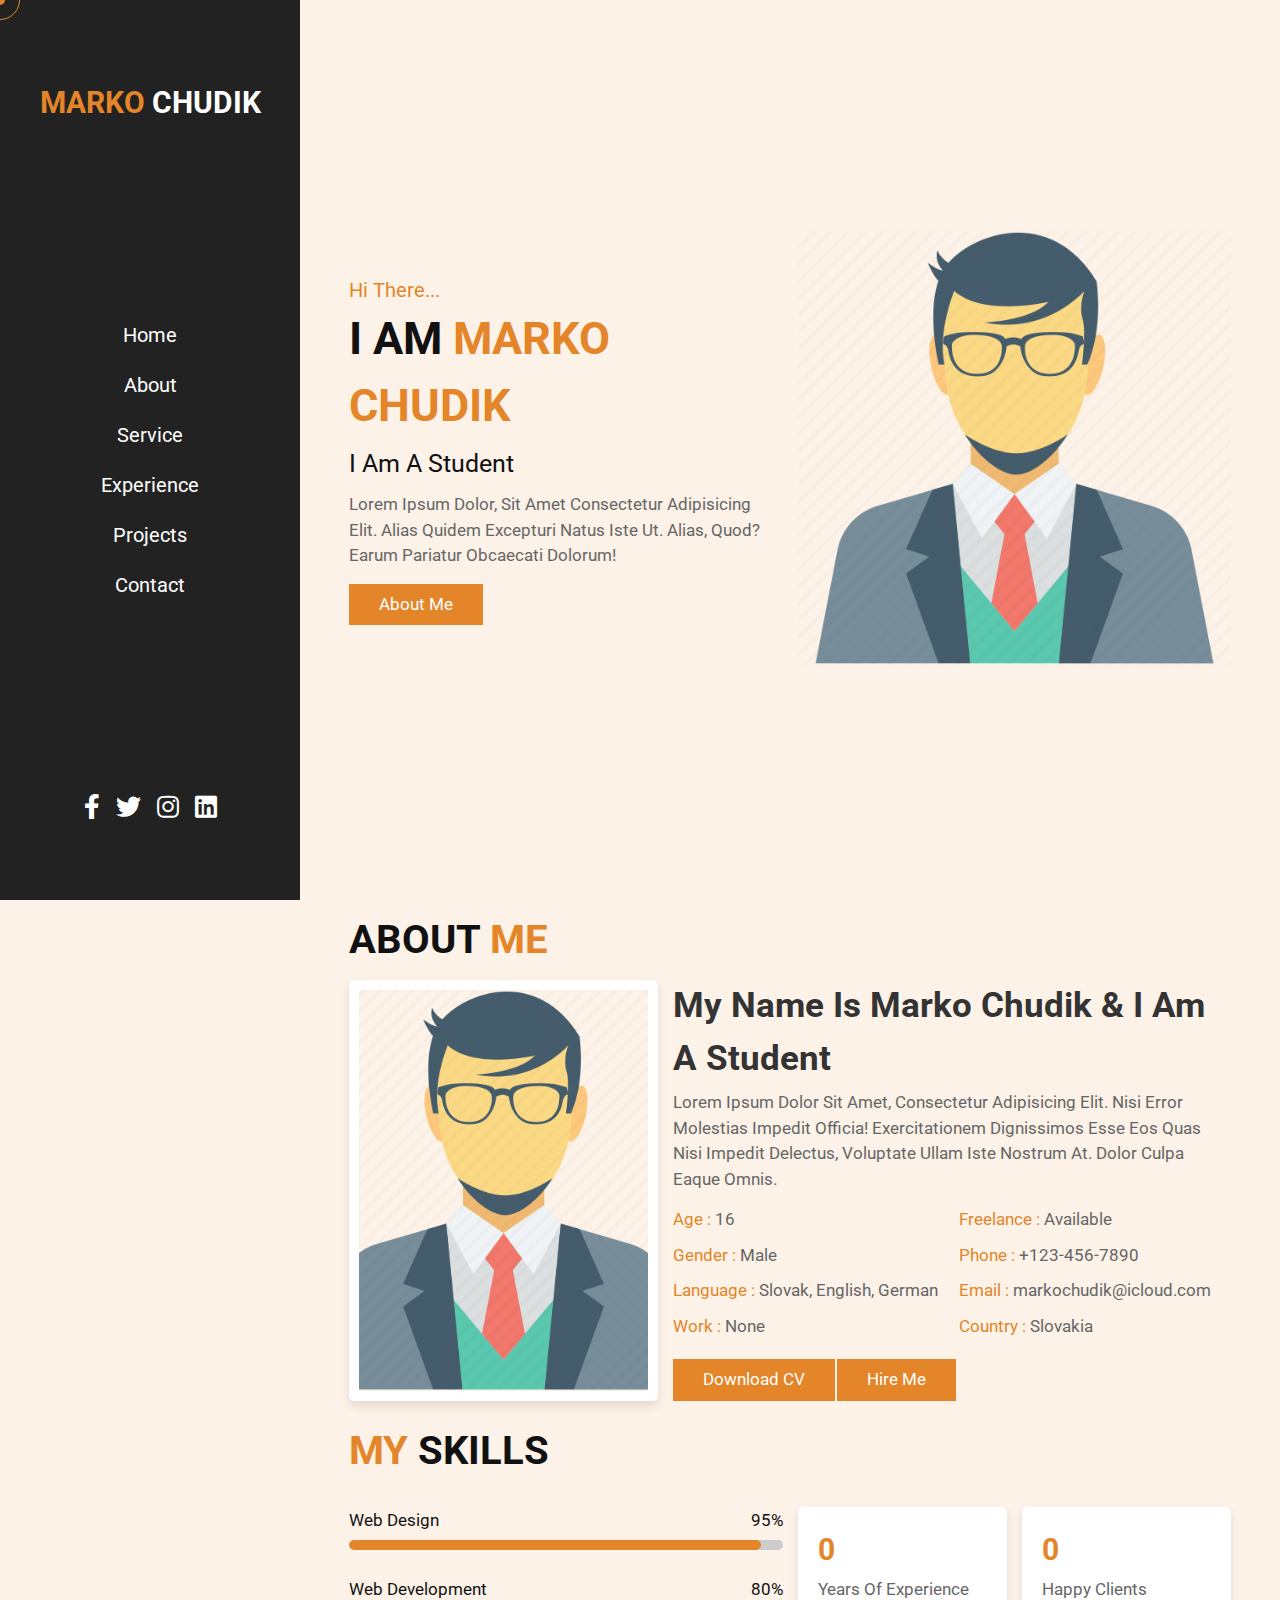
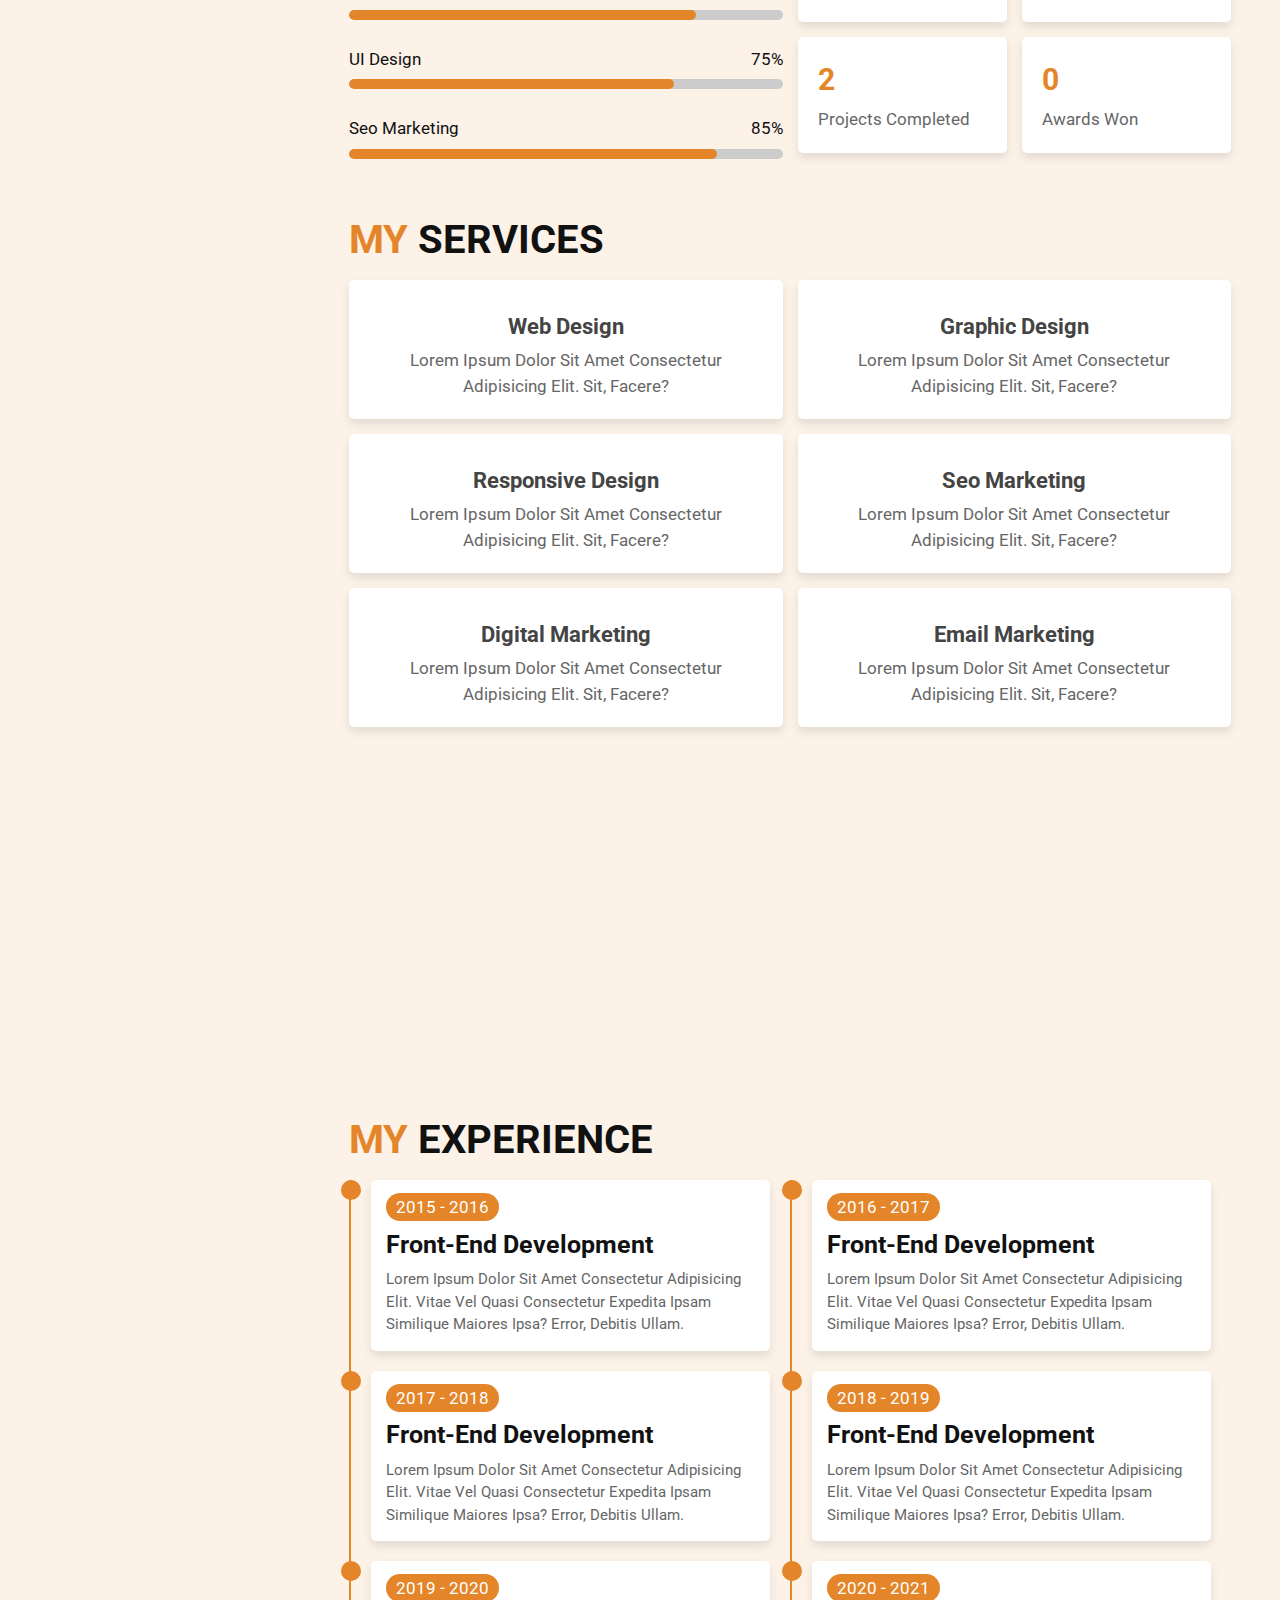
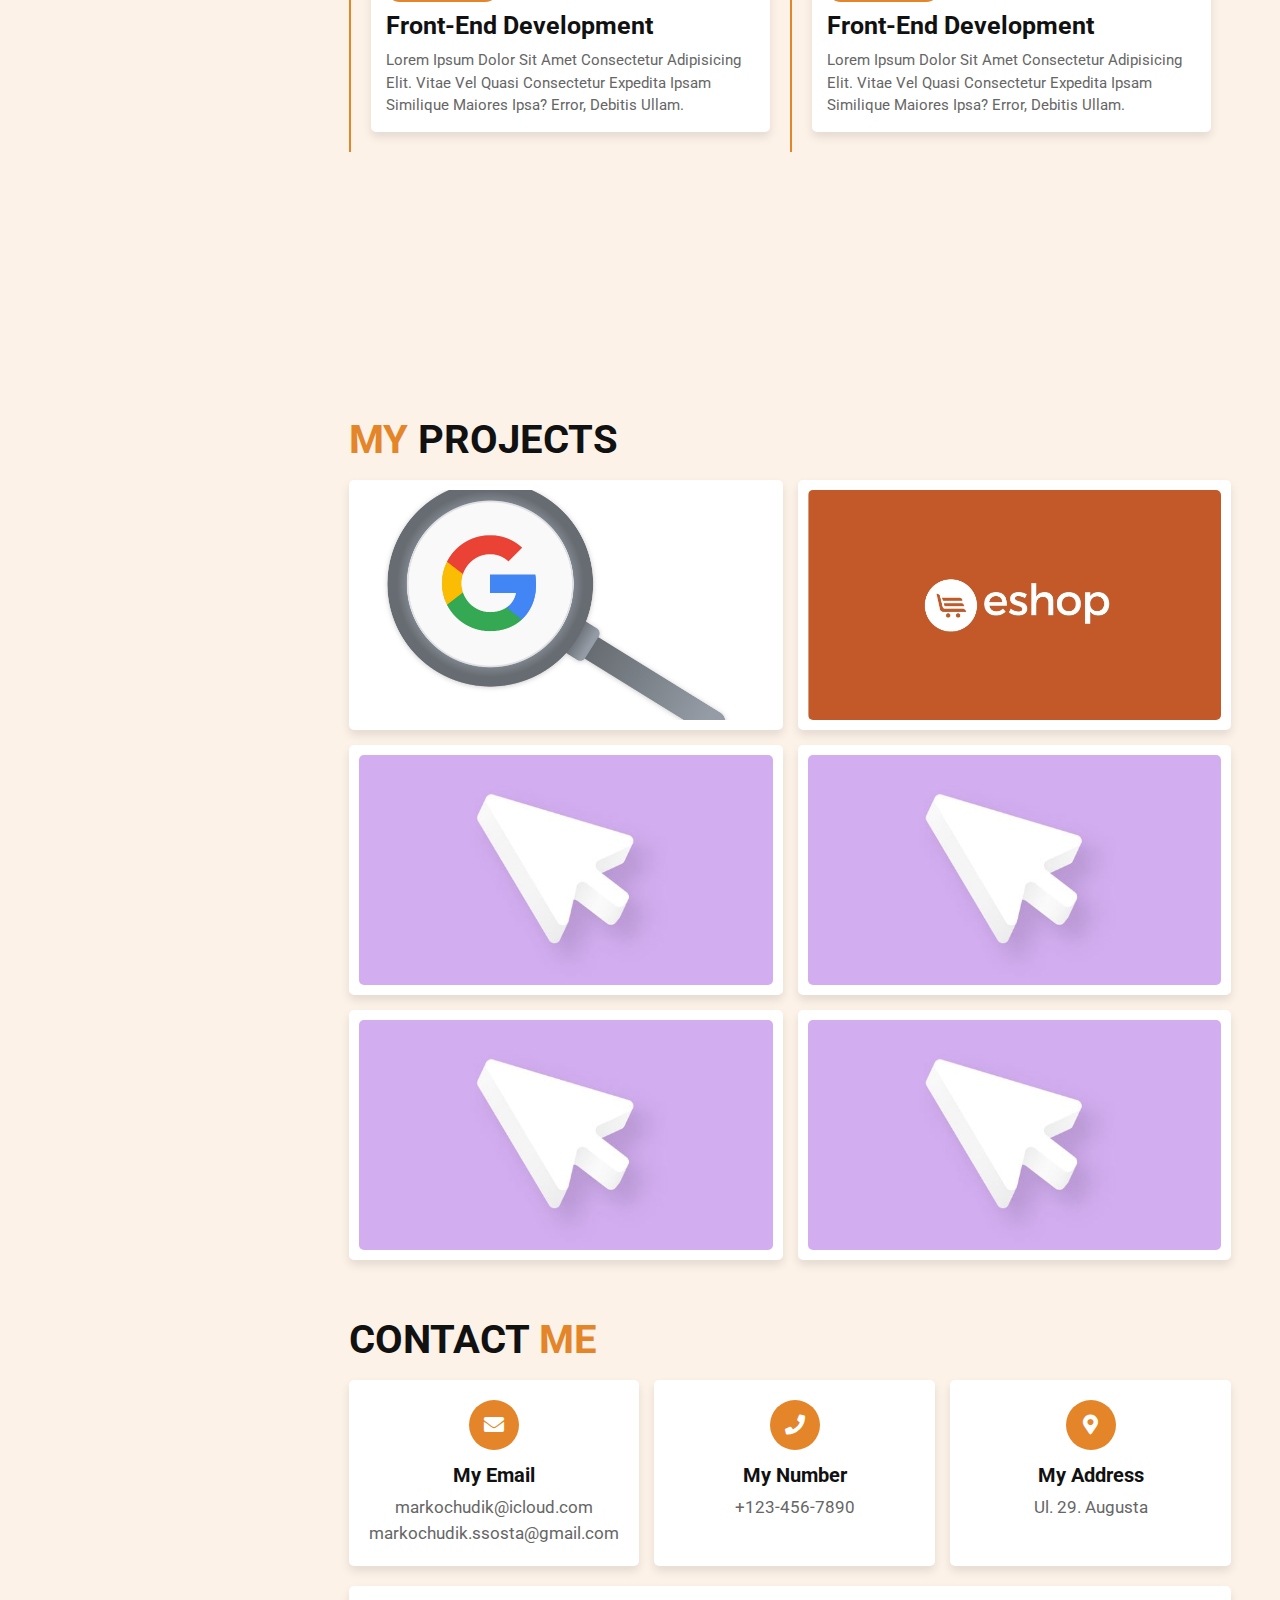
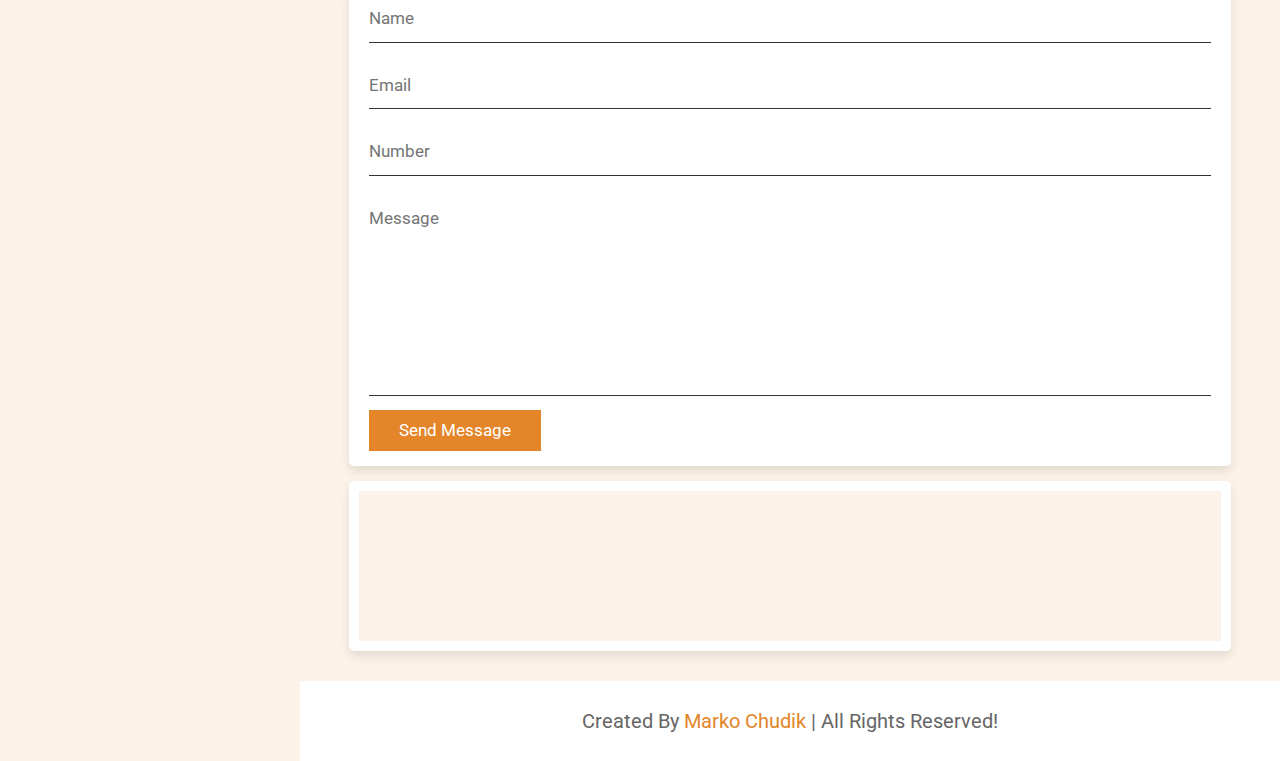
==== commit d97a24db: "commit" ====
--- a/index.html
+++ b/index.html
@@ -2,233 +2,423 @@
 <html lang="en">
 
 <head>
-    <meta charset="UTF-8">
-    <meta name="viewport" content="width=device-width, initial-scale=1.0">
-    <link rel="stylesheet" href="style.css">
-    <title>My Website</title>
+    <title>My Portfolio</title>
+
+    <!-- font awesome cdn link  -->
+    <link rel="stylesheet" href="https://cdnjs.cloudflare.com/ajax/libs/font-awesome/5.15.3/css/all.min.css">
+
+    <!-- custom css file link  -->
+    <link rel="stylesheet" href="css/style.css">
+
 </head>
 
 <body>
-    <!-- Header -->
-    <section id="header">
-        <div class="header container">
-            <div class="nav-bar">
-                <div class="brand">
-                    <a href="#hero">
-                        <h1><span>M</span>arko <span>V</span>ladko</h1>
-                    </a>
-                </div>
-                <div class="nav-list">
-                    <div class="hamburger">
-                        <div class="bar"></div>
+
+    <!-- custom cursors  -->
+    <div class="cursor-1"></div>
+    <div class="cursor-2"></div>
+
+
+    <div id="menu-bars" class="fas fa-bars"></div>
+
+    <!-- header section starts  -->
+
+    <header>
+
+        <a href="#" class="logo"> <span>Marko</span> Chudik </a>
+
+        <nav class="navbar">
+            <a href="#home">home</a>
+            <a href="#about">about</a>
+            <a href="#service">service</a>
+            <a href="#experience">experience</a>
+            <a href="#portfolio">Projects</a>
+            <a href="#contact">contact</a>
+        </nav>
+
+        <div class="follow">
+            <a href="#" class="fab fa-facebook-f"></a>
+            <a href="#" class="fab fa-twitter"></a>
+            <a href="#" class="fab fa-instagram"></a>
+            <a href="#" class="fab fa-linkedin"></a>
+        </div>
+
+    </header>
+
+    <!-- header section ends -->
+
+    <!-- home section starts  -->
+
+    <section class="home" id="home">
+
+        <div class="content">
+            <span class="hi"> hi there... </span>
+            <h3> i am <span> Marko Chudik </span> </h3>
+            <p class="info"> i am a student </p>
+            <p class="text"> Lorem ipsum dolor, sit amet consectetur adipisicing elit. Alias quidem excepturi natus iste ut. Alias, quod? Earum pariatur obcaecati dolorum! </p>
+            <a href="#about" class="btn">about me</a>
+        </div>
+
+        <div class="image">
+            <img src="/images/26-512.png" alt="">
+        </div>
+
+    </section>
+
+    <!-- home section ends -->
+
+    <!-- about section starts  -->
+
+    <section class="about" id="about">
+
+        <h1 class="heading"> about <span> me </span> </h1>
+
+        <div class="row-1">
+
+            <div class="image">
+                <img src="/images/26-512.png" alt="">
+            </div>
+
+            <div class="content">
+                <h3> my name is Marko Chudik & i am a student </h3>
+                <p>Lorem ipsum dolor sit amet, consectetur adipisicing elit. Nisi error molestias impedit officia! Exercitationem dignissimos esse eos quas nisi impedit delectus, voluptate ullam iste nostrum at. Dolor culpa eaque omnis.</p>
+                <div class="box-container">
+                    <div class="box">
+                        <p> <span> age : </span> 16 </p>
+                        <p> <span> gender : </span> male </p>
+                        <p> <span> language : </span> slovak, english, german </p>
+                        <p> <span> work : </span> none </p>
                     </div>
-                    <ul>
-                        <li><a href="#hero" data-after="Home">Home</a></li>
-                        <li><a href="#services" data-after="Service">Services</a></li>
-                        <li><a href="#projects" data-after="Projects">Projects</a></li>
-                        <li><a href="#about" data-after="About">About</a></li>
-                        <li><a href="#contact" data-after="Contact">Contact</a></li>
-                    </ul>
-                </div>
-            </div>
-        </div>
-    </section>
-    <!-- End Header -->
-
-
-    <!-- Hero Section  -->
-    <section id="hero">
-        <div class="hero container">
-            <div>
-                <h1>Hello, <span></span></h1>
-                <h1>Our Name is <span></span></h1>
-                <h1>Marko & Vladko<span></span></h1>
-                <a href="#projects" type="button" class="cta">Portfolio</a>
-            </div>
-        </div>
-    </section>
-    <!-- End Hero Section  -->
-
-    <!-- Service Section -->
-    <section id="services">
-        <div class="services container">
-            <div class="service-top">
-                <h1 class="section-title">Serv<span>i</span>ces</h1>
-                <p>Lorem ipsum dolor sit amet consectetur, adipisicing elit. Ipsum deleniti maiores pariatur assumenda quas magni et, doloribus quod voluptate quasi molestiae magnam officiis dolorum, dolor provident atque molestias voluptatum explicabo!</p>
-            </div>
-            <div class="service-bottom">
-                <div class="service-item">
-                    <div class="icon"><img src="https://img.icons8.com/bubbles/100/000000/services.png" /></div>
-                    <h2>Web Design</h2>
-                    <p>Lorem ipsum dolor sit amet consectetur adipisicing elit. Corporis debitis rerum, magni voluptatem sed architecto placeat beatae tenetur officia quod</p>
-                </div>
-                <div class="service-item">
-                    <div class="icon"><img src="https://img.icons8.com/bubbles/100/000000/services.png" /></div>
-                    <h2>Web Design</h2>
-                    <p>Lorem ipsum dolor sit amet consectetur adipisicing elit. Corporis debitis rerum, magni voluptatem sed architecto placeat beatae tenetur officia quod</p>
-                </div>
-                <div class="service-item">
-                    <div class="icon"><img src="https://img.icons8.com/bubbles/100/000000/services.png" /></div>
-                    <h2>Web Design</h2>
-                    <p>Lorem ipsum dolor sit amet consectetur adipisicing elit. Corporis debitis rerum, magni voluptatem sed architecto placeat beatae tenetur officia quod</p>
-                </div>
-                <div class="service-item">
-                    <div class="icon"><img src="https://img.icons8.com/bubbles/100/000000/services.png" /></div>
-                    <h2>Web Design</h2>
-                    <p>Lorem ipsum dolor sit amet consectetur adipisicing elit. Corporis debitis rerum, magni voluptatem sed architecto placeat beatae tenetur officia quod</p>
-                </div>
-            </div>
-        </div>
-    </section>
-    <!-- End Service Section -->
-
-    <!-- Projects Section -->
-    <section id="projects">
-        <div class="projects container">
-            <div class="projects-header">
-                <h1 class="section-title">Recent <span>Projects</span></h1>
-            </div>
-            <div class="all-projects">
-                <div class="project-item">
-                    <div class="project-info">
-                        <h1>Project 1</h1>
-                        <h2>Coding is Love</h2>
-                        <p>Lorem, ipsum dolor sit amet consectetur adipisicing elit. Ad, iusto cupiditate voluptatum impedit unde rem ipsa distinctio illum quae mollitia ut, accusantium eius odio ducimus illo neque atque libero non sunt harum? Ipsum repellat
-                            animi, fugit architecto voluptatum odit et!</p>
+                    <div class="box">
+                        <p> <span> freelance : </span> available </p>
+                        <p> <span> phone : </span> +123-456-7890 </p>
+                        <p id="mail_letters"> <span> email : </span> markochudik@icloud.com </p>
+                        <p> <span> country : </span> Slovakia </p>
                     </div>
-                    <div class="project-img">
-                        <img src="./img/img-1.png" alt="img">
-                    </div>
-                </div>
-                <div class="project-item">
-                    <div class="project-info">
-                        <h1>Project 2</h1>
-                        <h2>Coding is Love</h2>
-                        <p>Lorem, ipsum dolor sit amet consectetur adipisicing elit. Ad, iusto cupiditate voluptatum impedit unde rem ipsa distinctio illum quae mollitia ut, accusantium eius odio ducimus illo neque atque libero non sunt harum? Ipsum repellat
-                            animi, fugit architecto voluptatum odit et!</p>
-                    </div>
-                    <div class="project-img">
-                        <img src="./img/img-1.png" alt="img">
-                    </div>
-                </div>
-                <div class="project-item">
-                    <div class="project-info">
-                        <h1>Project 3</h1>
-                        <h2>Coding is Love</h2>
-                        <p>Lorem, ipsum dolor sit amet consectetur adipisicing elit. Ad, iusto cupiditate voluptatum impedit unde rem ipsa distinctio illum quae mollitia ut, accusantium eius odio ducimus illo neque atque libero non sunt harum? Ipsum repellat
-                            animi, fugit architecto voluptatum odit et!</p>
-                    </div>
-                    <div class="project-img">
-                        <img src="./img/img-1.png" alt="img">
-                    </div>
-                </div>
-                <div class="project-item">
-                    <div class="project-info">
-                        <h1>Project 4</h1>
-                        <h2>Coding is Love</h2>
-                        <p>Lorem, ipsum dolor sit amet consectetur adipisicing elit. Ad, iusto cupiditate voluptatum impedit unde rem ipsa distinctio illum quae mollitia ut, accusantium eius odio ducimus illo neque atque libero non sunt harum? Ipsum repellat
-                            animi, fugit architecto voluptatum odit et!</p>
-                    </div>
-                    <div class="project-img">
-                        <img src="./img/img-1.png" alt="img">
-                    </div>
-                </div>
-                <div class="project-item">
-                    <div class="project-info">
-                        <h1>Project 5</h1>
-                        <h2>Coding is Love</h2>
-                        <p>Lorem, ipsum dolor sit amet consectetur adipisicing elit. Ad, iusto cupiditate voluptatum impedit unde rem ipsa distinctio illum quae mollitia ut, accusantium eius odio ducimus illo neque atque libero non sunt harum? Ipsum repellat
-                            animi, fugit architecto voluptatum odit et!</p>
-                    </div>
-                    <div class="project-img">
-                        <img src="./img/img-1.png" alt="img">
-                    </div>
-                </div>
-            </div>
-        </div>
-    </section>
-    <!-- End Projects Section -->
-
-    <!-- About Section -->
-    <section id="about">
-        <div class="about container">
-            <div class="col-left">
-                <div class="about-img">
-                    <img src="./img/img-2.png" alt="img">
-                </div>
-            </div>
-            <div class="col-right">
-                <h1 class="section-title">About <span>me</span></h1>
-                <h2>Front End Developer</h2>
-                <p>Lorem ipsum, dolor sit amet consectetur adipisicing elit. Asperiores, velit alias eius non illum beatae atque repellat ratione qui veritatis repudiandae adipisci maiores. At inventore necessitatibus deserunt exercitationem cumque earum
-                    omnis ipsum rem accusantium quis, quas quia, accusamus provident suscipit magni! Expedita sint ad dolore, commodi labore nihil velit earum ducimus nulla quae nostrum fugit aut, deserunt reprehenderit libero enim!</p>
-                <a href="#" class="cta">Download Resume</a>
-            </div>
-        </div>
-    </section>
-    <!-- End About Section -->
-
-    <!-- Contact Section -->
-    <section id="contact">
-        <div class="contact container">
-            <div>
-                <h1 class="section-title">Contact <span>info</span></h1>
-            </div>
-            <div class="contact-items">
-                <div class="contact-item">
-                    <div class="icon"><img src="https://img.icons8.com/bubbles/100/000000/phone.png" /></div>
-                    <div class="contact-info">
-                        <h1>Phone</h1>
-                        <h2>+1 234 123 1234</h2>
-                        <h2>+1 234 123 1234</h2>
-                    </div>
-                </div>
-                <div class="contact-item">
-                    <div class="icon"><img src="https://img.icons8.com/bubbles/100/000000/new-post.png" /></div>
-                    <div class="contact-info">
-                        <h1>Email</h1>
-                        <h2>info@gmail.com</h2>
-                        <h2>abcd@gmail.com</h2>
-                    </div>
-                </div>
-                <div class="contact-item">
-                    <div class="icon"><img src="https://img.icons8.com/bubbles/100/000000/map-marker.png" /></div>
-                    <div class="contact-info">
-                        <h1>Address</h1>
-                        <h2>Fatikchhari, Chittagong, Bangladesh</h2>
-                    </div>
-                </div>
-            </div>
-        </div>
-    </section>
-    <!-- End Contact Section -->
-
-    <!-- Footer -->
-    <section id="footer">
-        <div class="footer container">
-            <div class="brand">
-                <h1><span>M</span>arko <span>V</span>ladko</h1>
-            </div>
-            <h2>Your Complete Web Solution</h2>
-            <div class="social-icon">
-                <div class="social-item">
-                    <a href="#"><img src="https://img.icons8.com/bubbles/100/000000/facebook-new.png" /></a>
-                </div>
-                <div class="social-item">
-                    <a href="#"><img src="https://img.icons8.com/bubbles/100/000000/instagram-new.png" /></a>
-                </div>
-                <div class="social-item">
-                    <a href="#"><img src="https://img.icons8.com/bubbles/100/000000/twitter.png" /></a>
-                </div>
-                <div class="social-item">
-                    <a href="#"><img src="https://img.icons8.com/bubbles/100/000000/behance.png" /></a>
-                </div>
-            </div>
-            <p>Copyright © 2020 Arfan. All rights reserved</p>
-        </div>
-    </section>
-    <!-- End Footer -->
-    <script src="./app.js"></script>
+                </div>
+                <a href="#" class="btn">download CV</a>
+                <a href="#" class="btn">hire me</a>
+            </div>
+
+        </div>
+
+        <h1 class="heading"> <span> my </span> skills </h1>
+
+        <div class="row-2">
+
+            <div class="skills">
+                <div class="progress">
+                    <h3> web design <span> 95% </span> </h3>
+                    <div class="bar"> <span></span> </div>
+                </div>
+                <div class="progress">
+                    <h3> web development <span> 80% </span> </h3>
+                    <div class="bar"> <span></span> </div>
+                </div>
+                <div class="progress">
+                    <h3> UI design <span> 75% </span> </h3>
+                    <div class="bar"> <span></span> </div>
+                </div>
+                <div class="progress">
+                    <h3> seo marketing <span> 85% </span> </h3>
+                    <div class="bar"> <span></span> </div>
+                </div>
+            </div>
+
+            <div class="box-container">
+
+                <div class="box">
+                    <h3> 0</h3>
+                    <p>years of experience</p>
+                </div>
+                <div class="box">
+                    <h3> 0</h3>
+                    <p>happy clients</p>
+                </div>
+                <div class="box">
+                    <h3> 2 </h3>
+                    <p>projects completed</p>
+                </div>
+                <div class="box">
+                    <h3> 0 </h3>
+                    <p>awards won</p>
+                </div>
+
+            </div>
+
+        </div>
+
+    </section>
+
+    <!-- about section ends -->
+
+    <!-- service section starts  -->
+
+    <section class="service" id="service">
+
+        <h1 class="heading"> <span> my </span> services </h1>
+
+        <div class="box-container">
+
+            <div class="box">
+                <i></i>
+                <h3>web design</h3>
+                <p>Lorem ipsum dolor sit amet consectetur adipisicing elit. Sit, facere?</p>
+            </div>
+
+            <div class="box">
+                <i></i>
+                <h3>graphic design</h3>
+                <p>Lorem ipsum dolor sit amet consectetur adipisicing elit. Sit, facere?</p>
+            </div>
+
+            <div class="box">
+                <i></i>
+                <h3>responsive design</h3>
+                <p>Lorem ipsum dolor sit amet consectetur adipisicing elit. Sit, facere?</p>
+            </div>
+
+            <div class="box">
+                <i></i>
+                <h3>seo marketing</h3>
+                <p>Lorem ipsum dolor sit amet consectetur adipisicing elit. Sit, facere?</p>
+            </div>
+
+            <div class="box">
+                <i></i>
+                <h3>digital marketing</h3>
+                <p>Lorem ipsum dolor sit amet consectetur adipisicing elit. Sit, facere?</p>
+            </div>
+
+            <div class="box">
+                <i></i>
+                <h3>email marketing</h3>
+                <p>Lorem ipsum dolor sit amet consectetur adipisicing elit. Sit, facere?</p>
+            </div>
+
+        </div>
+
+    </section>
+
+    <!-- service section ends -->
+
+    <!-- experience section starts  -->
+
+    <section class="experience" id="experience">
+
+        <h1 class="heading"> <span> my </span> experience </h1>
+
+        <div class="box-container">
+
+            <div class="box">
+                <div class="content">
+                    <span> 2015 - 2016 </span>
+                    <h3>front-end development</h3>
+                    <p>Lorem ipsum dolor sit amet consectetur adipisicing elit. Vitae vel quasi consectetur expedita ipsam similique maiores ipsa? Error, debitis ullam.</p>
+                </div>
+            </div>
+
+            <div class="box">
+                <div class="content">
+                    <span> 2016 - 2017 </span>
+                    <h3>front-end development</h3>
+                    <p>Lorem ipsum dolor sit amet consectetur adipisicing elit. Vitae vel quasi consectetur expedita ipsam similique maiores ipsa? Error, debitis ullam.</p>
+                </div>
+            </div>
+
+            <div class="box">
+                <div class="content">
+                    <span> 2017 - 2018 </span>
+                    <h3>front-end development</h3>
+                    <p>Lorem ipsum dolor sit amet consectetur adipisicing elit. Vitae vel quasi consectetur expedita ipsam similique maiores ipsa? Error, debitis ullam.</p>
+                </div>
+            </div>
+
+            <div class="box">
+                <div class="content">
+                    <span> 2018 - 2019 </span>
+                    <h3>front-end development</h3>
+                    <p>Lorem ipsum dolor sit amet consectetur adipisicing elit. Vitae vel quasi consectetur expedita ipsam similique maiores ipsa? Error, debitis ullam.</p>
+                </div>
+            </div>
+
+            <div class="box">
+                <div class="content">
+                    <span> 2019 - 2020 </span>
+                    <h3>front-end development</h3>
+                    <p>Lorem ipsum dolor sit amet consectetur adipisicing elit. Vitae vel quasi consectetur expedita ipsam similique maiores ipsa? Error, debitis ullam.</p>
+                </div>
+            </div>
+
+            <div class="box">
+                <div class="content">
+                    <span> 2020 - 2021 </span>
+                    <h3>front-end development</h3>
+                    <p>Lorem ipsum dolor sit amet consectetur adipisicing elit. Vitae vel quasi consectetur expedita ipsam similique maiores ipsa? Error, debitis ullam.</p>
+                </div>
+            </div>
+
+        </div>
+
+    </section>
+
+    <!-- experience section ends -->
+
+    <!-- portfolio section starts  -->
+
+    <section class="portfolio" id="portfolio">
+
+        <h1 class="heading"> <span> my </span> Projects </h1>
+
+        <div class="box-container">
+
+            <div class="box">
+                <img src="/images/search-off-the-record-logo (1).jpg" alt="">
+                <h3> project 01 </h3>
+                <div class="icons">
+                    <a href="/Google/google.html" target="_blank" class="fas fa-link"></a>
+                    <a href="#" class="fas fa-share"></a>
+                    <a href="#" class="fas fa-search"></a>
+                </div>
+            </div>
+
+            <div class="box">
+                <img src="/images/eshop-logo.png" alt="">
+                <h3> project 02 </h3>
+                <div class="icons">
+                    <a href="#" class="fas fa-link"></a>
+                    <a href="#" class="fas fa-share"></a>
+                    <a href="#" class="fas fa-search"></a>
+                </div>
+            </div>
+
+            <div class="box">
+                <img src="images/img-1.jpg" alt="">
+                <h3> project 03 </h3>
+                <div class="icons">
+                    <a href="#" class="fas fa-link"></a>
+                    <a href="#" class="fas fa-share"></a>
+                    <a href="#" class="fas fa-search"></a>
+                </div>
+            </div>
+
+            <div class="box">
+                <img src="images/img-1.jpg" alt="">
+                <h3> project 04 </h3>
+                <div class="icons">
+                    <a href="#" class="fas fa-link"></a>
+                    <a href="#" class="fas fa-share"></a>
+                    <a href="#" class="fas fa-search"></a>
+                </div>
+            </div>
+
+            <div class="box">
+                <img src="images/img-1.jpg" alt="">
+                <h3> project 05 </h3>
+                <div class="icons">
+                    <a href="#" class="fas fa-link"></a>
+                    <a href="#" class="fas fa-share"></a>
+                    <a href="#" class="fas fa-search"></a>
+                </div>
+            </div>
+
+            <div class="box">
+                <img src="images/img-1.jpg" alt="">
+                <h3> project 06 </h3>
+                <div class="icons">
+                    <a href="#" class="fas fa-link"></a>
+                    <a href="#" class="fas fa-share"></a>
+                    <a href="#" class="fas fa-search"></a>
+                </div>
+            </div>
+
+        </div>
+
+    </section>
+
+    <!-- portfolio section ends -->
+
+    <!-- contact section starts  -->
+
+    <section class="contact" id="contact">
+
+        <h1 class="heading"> contact <span> me </span> </h1>
+
+        <div class="icons-container">
+
+            <div class="icons">
+                <i class="fas fa-envelope"></i>
+                <h3>my email</h3>
+                <p id="mail_letters">markochudik@icloud.com</p>
+                <p id="mail_letters"> markochudik.ssosta@gmail.com</p>
+            </div>
+
+            <div class="icons">
+                <i class="fas fa-phone"></i>
+                <h3>my number</h3>
+                <p>+123-456-7890</p>
+
+            </div>
+
+            <div class="icons">
+                <i class="fas fa-map-marker-alt"></i>
+                <h3>my address</h3>
+                <p>ul. 29. Augusta</p>
+            </div>
+
+        </div>
+
+        <div class="row">
+
+            <form action="">
+
+                <input type="text" placeholder="name" class="box">
+                <input type="email" placeholder="email" class="box">
+                <input type="number" placeholder="number" class="box">
+
+                <textarea name="" placeholder="message" id="" cols="30" rows="10"></textarea>
+
+                <input type="submit" class="btn" value="send message">
+
+            </form>
+
+            <iframe class="map" src="https://www.google.com/maps/embed?pb=!1m18!1m12!1m3!1d2614.6336686393975!2d20.28172741556244!3d49.05558857930731!2m3!1f0!2f0!3f0!3m2!1i1024!2i768!4f13.1!3m3!1m2!1s0x473e3ab943f37c2f%3A0xb136f92fa6a0bf5c!2s29.%20augusta%2C%20058%2001%20Poprad!5e0!3m2!1ssk!2ssk!4v1647335532448!5m2!1ssk!2ssk"
+                allowfullscreen="" loading="lazy"></iframe>
+
+        </div>
+
+
+    </section>
+
+    <!-- contact section ends -->
+
+    <!-- footer section  -->
+    <footer class="footer"> created by <span> Marko Chudik </span> | all rights reserved! </footer>
+
+
+
+
+
+
+
+
+
+
+
+
+
+
+
+
+
+
+
+
+
+
+    <!-- custom js file link  -->
+    <script src="js/script.js"></script>
+
 </body>
 
 </html>--- a/css/style.css
+++ b/css/style.css
@@ -0,0 +1,638 @@
+@import url('https://fonts.googleapis.com/css2?family=Roboto:wght@100;300;400;500;700&display=swap');
+:root {
+    --main-color: #e38528;
+}
+
+* {
+    font-family: 'Roboto', sans-serif;
+    margin: 0;
+    padding: 0;
+    box-sizing: border-box;
+    outline: none;
+    border: none;
+    text-decoration: none;
+    text-transform: capitalize;
+    transition: all .2s linear;
+    line-height: 1.5;
+}
+
+html {
+    font-size: 62.5%;
+    overflow-x: hidden;
+    scroll-behavior: smooth;
+}
+
+body {
+    background: #fcf2e8;
+    padding-left: 30rem;
+}
+
+section {
+    padding: 1rem 5%;
+    min-height: 100vh;
+}
+
+.heading {
+    font-size: 4rem;
+    padding-bottom: 1rem;
+    color: #111;
+    text-transform: uppercase;
+}
+
+.heading span {
+    color: var(--main-color);
+    text-transform: uppercase;
+}
+
+.btn {
+    display: inline-block;
+    margin-top: 1rem;
+    padding: .8rem 3rem;
+    background: var(--main-color);
+    color: #fff;
+    cursor: pointer;
+    font-size: 1.7rem;
+}
+
+.btn:hover {
+    background: #111;
+    letter-spacing: .2rem;
+}
+
+header {
+    position: fixed;
+    top: 0;
+    left: 0;
+    bottom: 0;
+    background: #222;
+    display: flex;
+    align-items: center;
+    justify-content: space-between;
+    z-index: 1000;
+    flex-flow: column;
+    padding: 8rem 2rem;
+    width: 30rem;
+    text-align: center;
+}
+
+header .logo {
+    text-transform: uppercase;
+    color: #fff;
+    font-size: 3rem;
+    font-weight: bolder;
+}
+
+header .logo span {
+    text-transform: uppercase;
+    color: var(--main-color);
+}
+
+header .navbar a {
+    display: block;
+    font-size: 2rem;
+    color: #fff;
+    margin: 2rem 0;
+}
+
+header .navbar a:hover {
+    letter-spacing: .2rem;
+    color: var(--main-color);
+}
+
+header .follow a {
+    font-size: 2.5rem;
+    color: #fff;
+    margin: 0 .7rem;
+}
+
+header .follow a:hover {
+    color: var(--main-color);
+}
+
+#menu-bars {
+    position: fixed;
+    top: 1rem;
+    right: 1rem;
+    z-index: 10000;
+    background: var(--main-color);
+    color: #fff;
+    border-radius: .5rem;
+    padding: 1rem 1.5rem;
+    font-size: 3rem;
+    cursor: pointer;
+    display: none;
+}
+
+.cursor-1 {
+    position: absolute;
+    top: 0;
+    left: 0;
+    height: 1rem;
+    width: 1rem;
+    background: var(--main-color);
+    pointer-events: none;
+    transform: translate(-50%, -50%);
+    border-radius: 50%;
+    z-index: 10000;
+}
+
+.cursor-1.active {
+    height: 7rem;
+    width: 7rem;
+    opacity: .3;
+}
+
+.cursor-2 {
+    position: absolute;
+    top: 0;
+    left: 0;
+    height: 4rem;
+    width: 4rem;
+    border: .1rem solid var(--main-color);
+    pointer-events: none;
+    transform: translate(-50%, -50%);
+    border-radius: 50%;
+    z-index: 10000;
+    transition: .3s linear;
+}
+
+.cursor-2.active {
+    display: none;
+}
+
+.home {
+    display: flex;
+    align-items: center;
+    flex-wrap: wrap;
+    gap: 1.5rem;
+}
+
+.home .image {
+    flex: 1 1 40rem;
+}
+
+.home .image img {
+    width: 100%;
+}
+
+.home .content {
+    flex: 1 1 40rem;
+}
+
+.home .content .hi {
+    font-size: 2rem;
+    color: var(--main-color);
+}
+
+.home .content h3 {
+    font-size: 4.5rem;
+    color: #111;
+    text-transform: uppercase;
+}
+
+.home .content h3 span {
+    color: var(--main-color);
+    text-transform: uppercase;
+}
+
+.home .content .info {
+    font-size: 2.5rem;
+    color: #111;
+    padding: .5rem 0;
+}
+
+.home .content .text {
+    font-size: 1.7rem;
+    color: #666;
+    padding: .5rem 0;
+}
+
+.about .row-1 {
+    display: flex;
+    flex-wrap: wrap;
+    gap: 1.5rem;
+    padding-bottom: 2rem;
+}
+
+.about .row-1 .image {
+    flex: 1 1 25rem;
+}
+
+.about .row-1 .image img {
+    height: 100%;
+    width: 100%;
+    object-fit: cover;
+    border: 1rem solid #fff;
+    border-radius: .5rem;
+    box-shadow: 0 .5rem 1rem rgba(0, 0, 0, .1);
+}
+
+.about .row-1 .content {
+    flex: 1 1 50rem;
+}
+
+.about .row-1 .content h3 {
+    color: #333;
+    font-size: 3.5rem;
+}
+
+.about .row-1 .content p {
+    color: #666;
+    font-size: 1.7rem;
+    padding: .5rem 0;
+}
+
+.about .row-1 .content .box-container {
+    display: flex;
+    flex-wrap: wrap;
+    gap: 1.5rem;
+    padding: 0.5rem 0;
+}
+
+.about .row-1 .content .box-container .box {
+    flex: 1 1 20rem;
+}
+
+.about .row-1 .content .box-container .box span {
+    color: var(--main-color);
+}
+
+.about .row-2 {
+    display: flex;
+    flex-wrap: wrap;
+    gap: 1.5rem;
+    align-items: center;
+}
+
+.about .row-2 .skills {
+    flex: 1 1 40rem;
+}
+
+.about .row-2 .skills .progress {
+    padding: 1rem 0;
+}
+
+.about .row-2 .skills .progress h3 {
+    display: flex;
+    justify-content: space-between;
+    padding: .7rem 0;
+    font-size: 1.7rem;
+    color: #111;
+    font-weight: 400;
+}
+
+.about .row-2 .skills .progress .bar {
+    width: 100%;
+    background: #ccc;
+    overflow: hidden;
+    height: 1rem;
+    border-radius: 50rem;
+}
+
+.about .row-2 .skills .progress .bar span {
+    display: block;
+    height: 100%;
+    background: var(--main-color);
+    border-radius: 50rem;
+}
+
+.about .row-2 .skills .progress:nth-child(1) .bar span {
+    width: 95%;
+}
+
+.about .row-2 .skills .progress:nth-child(2) .bar span {
+    width: 80%;
+}
+
+.about .row-2 .skills .progress:nth-child(3) .bar span {
+    width: 75%;
+}
+
+.about .row-2 .skills .progress:nth-child(4) .bar span {
+    width: 85%;
+}
+
+.about .row-2 .box-container {
+    flex: 1 1 40rem;
+    display: flex;
+    flex-wrap: wrap;
+    gap: 1.5rem;
+}
+
+.about .row-2 .box-container .box {
+    flex: 1 1 15rem;
+    background: #fff;
+    padding: 2rem;
+    border-radius: .5rem;
+    box-shadow: 0 .5rem 1rem rgba(0, 0, 0, .1);
+}
+
+.about .row-2 .box-container .box h3 {
+    color: var(--main-color);
+    font-size: 3rem;
+}
+
+.about .row-2 .box-container .box p {
+    color: #666;
+    font-size: 1.7rem;
+    padding-top: .5rem;
+}
+
+.service .box-container {
+    display: flex;
+    flex-wrap: wrap;
+    gap: 1.5rem;
+}
+
+.service .box-container .box {
+    flex: 1 1 30rem;
+    text-align: center;
+    padding: 2rem;
+    background: #fff;
+    border-radius: .5rem;
+    box-shadow: 0 .5rem 1rem rgba(0, 0, 0, .1);
+}
+
+.service .box-container .box i {
+    height: 6rem;
+    width: 6rem;
+    line-height: 6rem;
+    font-size: 2.5rem;
+    color: #fff;
+    background: var(--main-color);
+    border-radius: 50%;
+}
+
+.service .box-container .box h3 {
+    color: #444;
+    font-size: 2.2rem;
+    padding-top: 1rem;
+}
+
+.service .box-container .box p {
+    color: #666;
+    font-size: 1.7rem;
+    padding-top: .5rem;
+}
+
+.experience .box-container {
+    display: flex;
+    flex-wrap: wrap;
+}
+
+.experience .box-container .box {
+    position: relative;
+    flex: 1 1 33rem;
+    border-left: .2rem solid var(--main-color);
+    padding-left: 2rem;
+    padding-right: 2rem;
+    padding-bottom: 2rem;
+}
+
+.experience .box-container .box::before {
+    content: '';
+    position: absolute;
+    top: 0;
+    left: -1rem;
+    height: 2rem;
+    width: 2rem;
+    border-radius: 50%;
+    background: var(--main-color);
+}
+
+.experience .box-container .box .content {
+    background: #fff;
+    padding: 1.5rem;
+    box-shadow: 0 .5rem 1rem rgba(0, 0, 0, .1);
+    border-radius: .5rem;
+}
+
+.experience .box-container .box .content span {
+    color: #fff;
+    font-size: 1.7rem;
+    background: var(--main-color);
+    border-radius: 50rem;
+    padding: .4rem 1rem;
+}
+
+.experience .box-container .box .content h3 {
+    font-size: 2.5rem;
+    padding: .5rem 0;
+    color: #111;
+}
+
+.experience .box-container .box .content p {
+    font-size: 1.5rem;
+    color: #666;
+}
+
+.portfolio .box-container {
+    display: flex;
+    flex-wrap: wrap;
+    gap: 1.5rem;
+}
+
+.portfolio .box-container .box {
+    flex: 1 1 30rem;
+    height: 25rem;
+    position: relative;
+    overflow: hidden;
+    border: 1rem solid #fff;
+    box-shadow: 0 .5rem 1rem rgba(0, 0, 0, .1);
+    background: #fff;
+    border-radius: .5rem;
+}
+
+.portfolio .box-container .box img {
+    height: 100%;
+    width: 100%;
+    object-fit: cover;
+    border-radius: .5rem;
+    position: relative;
+    z-index: 1;
+}
+
+.portfolio .box-container .box:hover img {
+    height: 75%;
+    width: 75%;
+}
+
+.portfolio .box-container .box h3 {
+    position: absolute;
+    bottom: .5rem;
+    left: 1rem;
+    font-size: 2.5rem;
+    color: #333;
+    text-transform: uppercase;
+}
+
+.portfolio .box-container .box .icons {
+    position: absolute;
+    top: 1rem;
+    right: 1rem;
+}
+
+.portfolio .box-container .box .icons a {
+    display: block;
+    height: 4rem;
+    width: 4rem;
+    border-radius: .5rem;
+    background: #eee;
+    color: #333;
+    font-size: 1.7rem;
+    line-height: 4rem;
+    text-align: center;
+    margin-bottom: 1rem;
+}
+
+.portfolio .box-container .box .icons a:hover {
+    background: var(--main-color);
+    color: #fff;
+}
+
+.contact .icons-container {
+    display: flex;
+    gap: 1.5rem;
+    flex-wrap: wrap;
+    padding-bottom: 2rem;
+}
+
+.contact .icons-container .icons {
+    flex: 1 1 25rem;
+    text-align: center;
+    padding: 2rem;
+    background: #fff;
+    box-shadow: 0 .5rem 1rem rgba(0, 0, 0, .1);
+    border-radius: .5rem;
+}
+
+.contact .icons-container .icons i {
+    height: 5rem;
+    width: 5rem;
+    line-height: 5rem;
+    font-size: 2rem;
+    background: var(--main-color);
+    color: #fff;
+    border-radius: 50%;
+}
+
+.contact .icons-container .icons h3 {
+    color: #111;
+    font-size: 2rem;
+    padding: .5rem 0;
+    padding-top: 1rem;
+}
+
+.contact .icons-container .icons p {
+    color: #666;
+    font-size: 1.7rem;
+}
+
+.contact .row {
+    display: flex;
+    flex-wrap: wrap;
+    gap: 1.5rem;
+}
+
+.contact .row form {
+    flex: 1 1 55rem;
+    background: #fff;
+    padding: 0 2rem;
+    box-shadow: 0 .5rem 1rem rgba(0, 0, 0, .1);
+    border-radius: .5rem;
+}
+
+.contact .row .map {
+    flex: 1 1 25rem;
+    border: 1rem solid #fff;
+    box-shadow: 0 .5rem 1rem rgba(0, 0, 0, .1);
+    border-radius: .5rem;
+    width: 100%;
+}
+
+.contact .row form .box,
+.contact .row form textarea {
+    width: 100%;
+    border-bottom: .1rem solid #333;
+    color: #333;
+    text-transform: none;
+    font-size: 1.7rem;
+    padding: 1rem 0;
+    margin: 1rem 0;
+}
+
+.contact .row form .box:focus,
+.contact .row form textarea:focus {
+    border-color: var(--main-color);
+}
+
+.contact .row form .box::placeholder,
+.contact .row form textarea::placeholder {
+    text-transform: capitalize;
+}
+
+.contact .row form textarea {
+    height: 20rem;
+    resize: none;
+}
+
+.contact .row form .btn {
+    margin-top: 0;
+    margin-bottom: 1.5rem;
+}
+
+.footer {
+    margin-top: 2rem;
+    font-size: 2rem;
+    padding: 2.5rem;
+    text-align: center;
+    color: #666;
+    background: #fff;
+}
+
+.footer span {
+    color: var(--main-color);
+}
+
+
+/* media queries  */
+
+@media (max-width:991px) {
+    html {
+        font-size: 55%;
+    }
+    body {
+        padding: 0;
+    }
+    #menu-bars {
+        display: initial;
+    }
+    header {
+        left: -120%;
+    }
+    header.active {
+        left: 0%;
+    }
+    .cursor-1,
+    .cursor-2 {
+        display: none;
+    }
+}
+
+@media (max-width:450px) {
+    html {
+        font-size: 50%;
+    }
+    header {
+        width: 100%;
+    }
+    .experience .box-container .box {
+        padding-right: 0;
+    }
+}
+
+#mail_letters {
+    text-decoration: none;
+    initial-letter: none;
+    text-transform: none;
+}